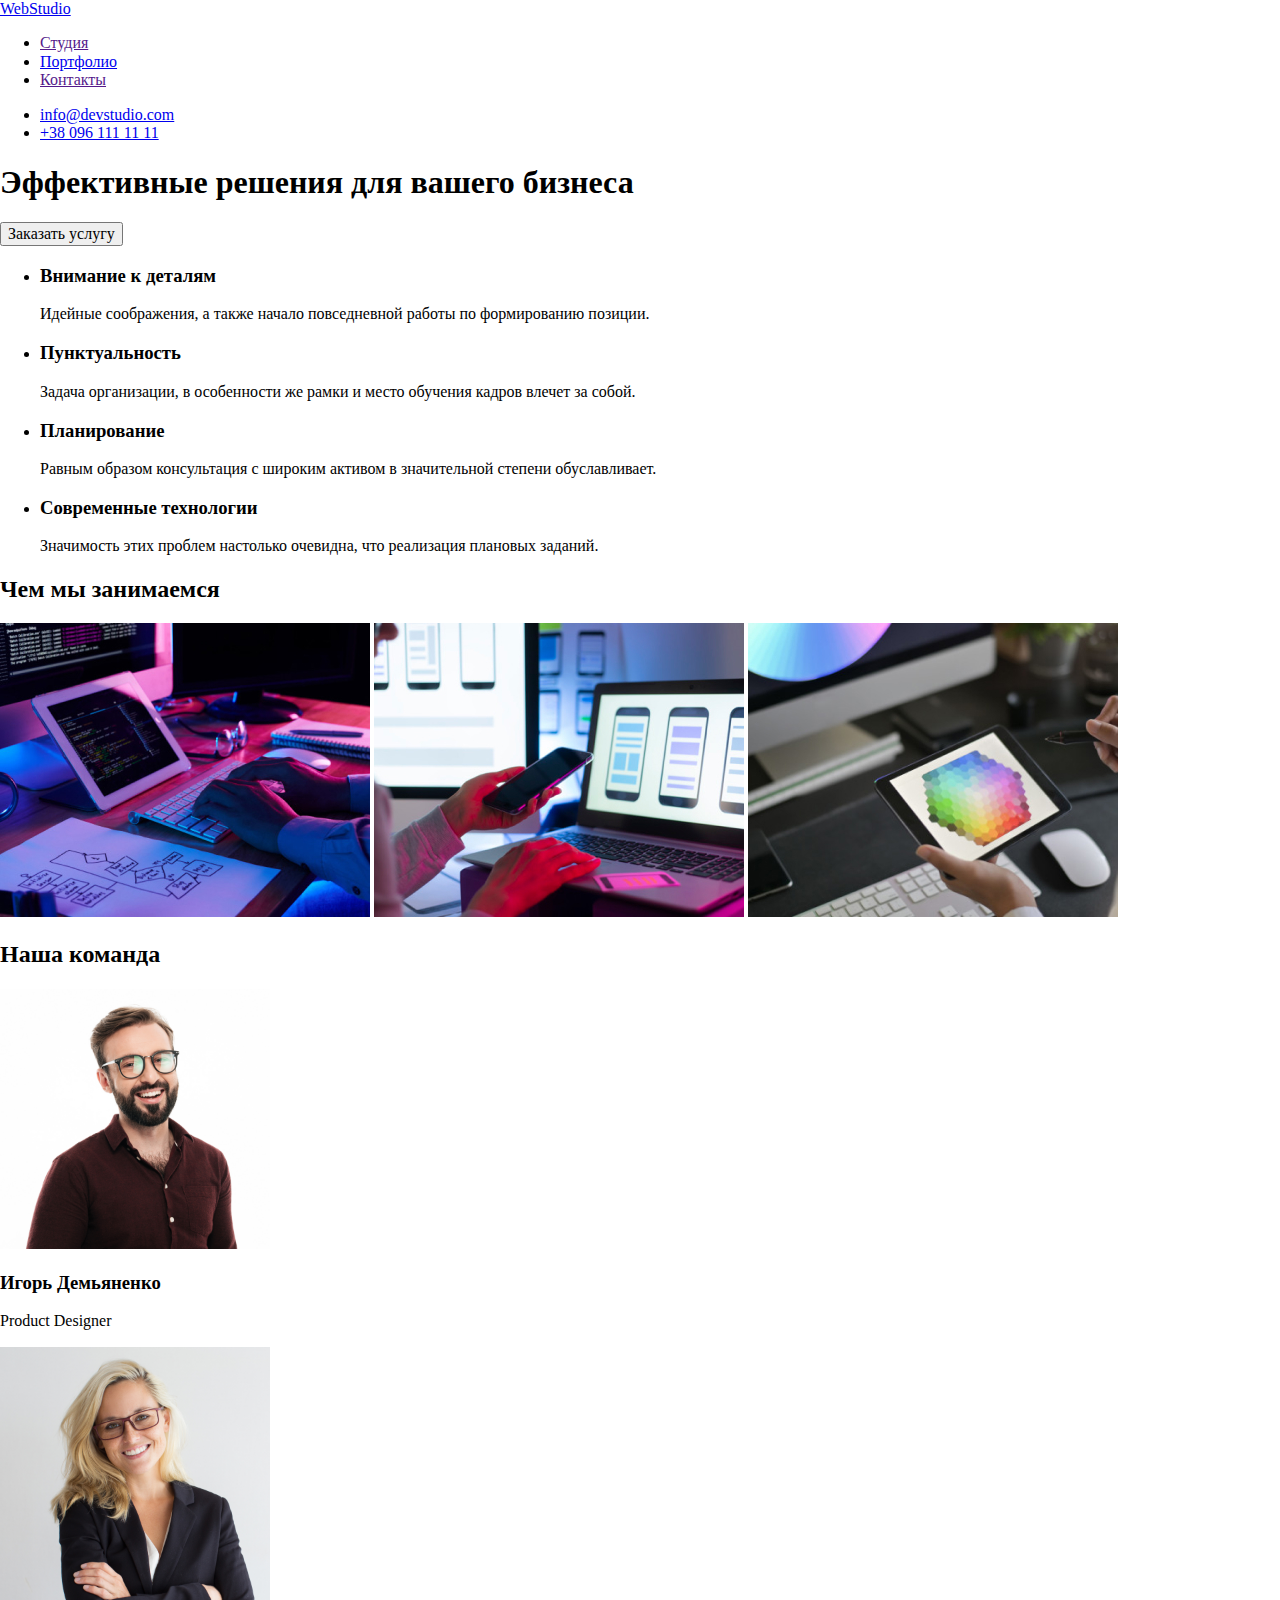
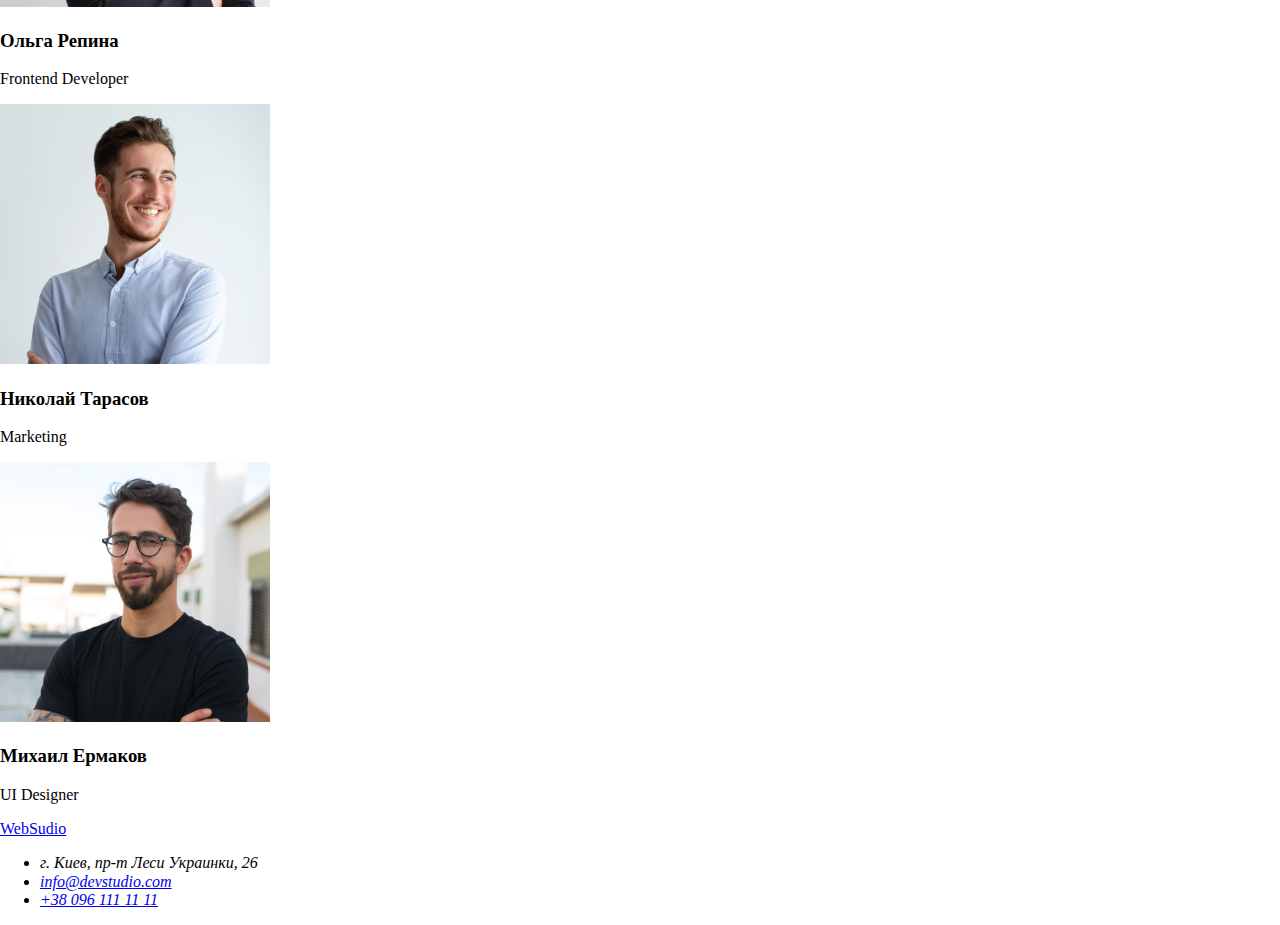
==== index.html @ 07e69529 "copy from hw1" ====
<!DOCTYPE html>
<html lang="ru">
  <head>
    <meta charset="UTF-8" />
    <meta name="viewport" content="width=device-width, initial-scale=1.0" />
    <title>WebStudio</title>
    <link rel="stylesheet" href="./css/normalize.css" />
    <!-- <link rel="stylesheet" href="./css/styles.css" />
    <link rel="preconnect" href="https://fonts.gstatic.com" />
    <link rel="preconnect" href="https://fonts.gstatic.com" />
    <link rel="preconnect" href="https://fonts.gstatic.com" /> -->
    <link
      href="https://fonts.googleapis.com/css2?family=Raleway:wght@700&family=Roboto:wght@100;300;400;700&display=swap"
      rel="stylesheet"
    />
  </head>
  <body>
    <!-- навигация сайта -->

    <header class="page-header">
      <nav>
        <a href="./index.html" class="logo-text"
          ><span class="logo-accent-color">Web</span>Studio</a
        >
        <ul class="site-nav list">
          <li><a href="" class="link">Студия</a></li>
          <li><a href="./portfolio.html" class="link">Портфолио</a></li>
          <li><a href="" class="link">Контакты</a></li>
        </ul>
      </nav>
      <ul class="auth-nav list">
        <li>
          <a href="mailto:info@devstudio.co" class="link">info@devstudio.com</a>
        </li>
        <li>
          <a href="tel:380961111111" class="link">+38 096 111 11 11</a>
        </li>
      </ul>
    </header>

    <!-- HERO -->
    <main>
      <section class="hero-section">
        <h1 class="title">Эффективные решения для вашего бизнеса</h1>
        <button type="button">Заказать услугу</button>
      </section>

      <section class="feachers">
        <!-- скрытый заголовок, Приимущества студии -->

        <!-- <h2 class="hidden-title">Приимущества студии</h2> -->

        <ul class="feachers-list" lang="ru">
          <li>
            <h3 class="title">Внимание к деталям</h3>
            <p class="feachers-text">
              Идейные соображения, а также начало повседневной работы по
              формированию позиции.
            </p>
          </li>
          <li>
            <h3 class="title">Пунктуальность</h3>
            <p class="feachers-text">
              Задача организации, в особенности же рамки и место обучения кадров
              влечет за собой.
            </p>
          </li>
          <li>
            <h3 class="title">Планирование</h3>
            <p class="feachers-text">
              Равным образом консультация с широким активом в значительной
              степени обуславливает.
            </p>
          </li>
          <li>
            <h3 class="title">Современные технологии</h3>
            <p class="feachers-text">
              Значимость этих проблем настолько очевидна, что реализация
              плановых заданий.
            </p>
          </li>
        </ul>
      </section>

      <!-- чем мы занимаемся -->

      <section class="description">
        <h2 class="title">Чем мы занимаемся</h2>
        <img src="./images/img11.jpg" alt="программист пишет код" width="370" />
        <img
          src="./images/img22.jpg"
          alt="дизайнер выбирает макет"
          width="370"
        />
        <img
          src="./images/img33.jpg"
          alt="дизайнер оформляет контент"
          width="370"
        />
      </section>

      <!-- Наша команда -->

      <section class="team">
        <h2 lang="ru" class="title">Наша команда</h2>
        <img src="./images/img1.jpg" alt="фотография сотрудника" width="270" />
        <h3 class="team-name">Игорь Демьяненко</h3>
        <p class="team-position">Product Designer</p>
        <img src="./images/img2.jpg" alt="фотография сотрудника" width="270" />
        <h3 class="team-name">Ольга Репина</h3>
        <p class="team-position">Frontend Developer</p>
        <img src="./images/img3.jpg" alt="фотография сотрудника" width="270" />
        <h3 class="team-name">Николай Тарасов</h3>
        <p class="team-position">Marketing</p>
        <img src="./images/img4.jpg" alt="фотография сотрудника" width="270" />
        <h3 class="team-name">Михаил Ермаков</h3>
        <p class="team-position">UI Designer</p>
      </section>
    </main>

    <!-- footer -->

    <footer class="footer">
      <a href="/" class="logo"><span class="accent">Web</span>Sudio</a>
      <address>
        <ul class="list">
          <li>
            <a class="contacts">г. Киев, пр-т Леси Украинки, 26</a>
          </li>
          <li>
            <a href="mailto:info@devstudio.co" class="email"
              >info@devstudio.com</a
            >
          </li>
          <li>
            <a href="tel:380961111111" class="phone">+38 096 111 11 11</a>
          </li>
        </ul>
      </address>
    </footer>
  </body>
</html>
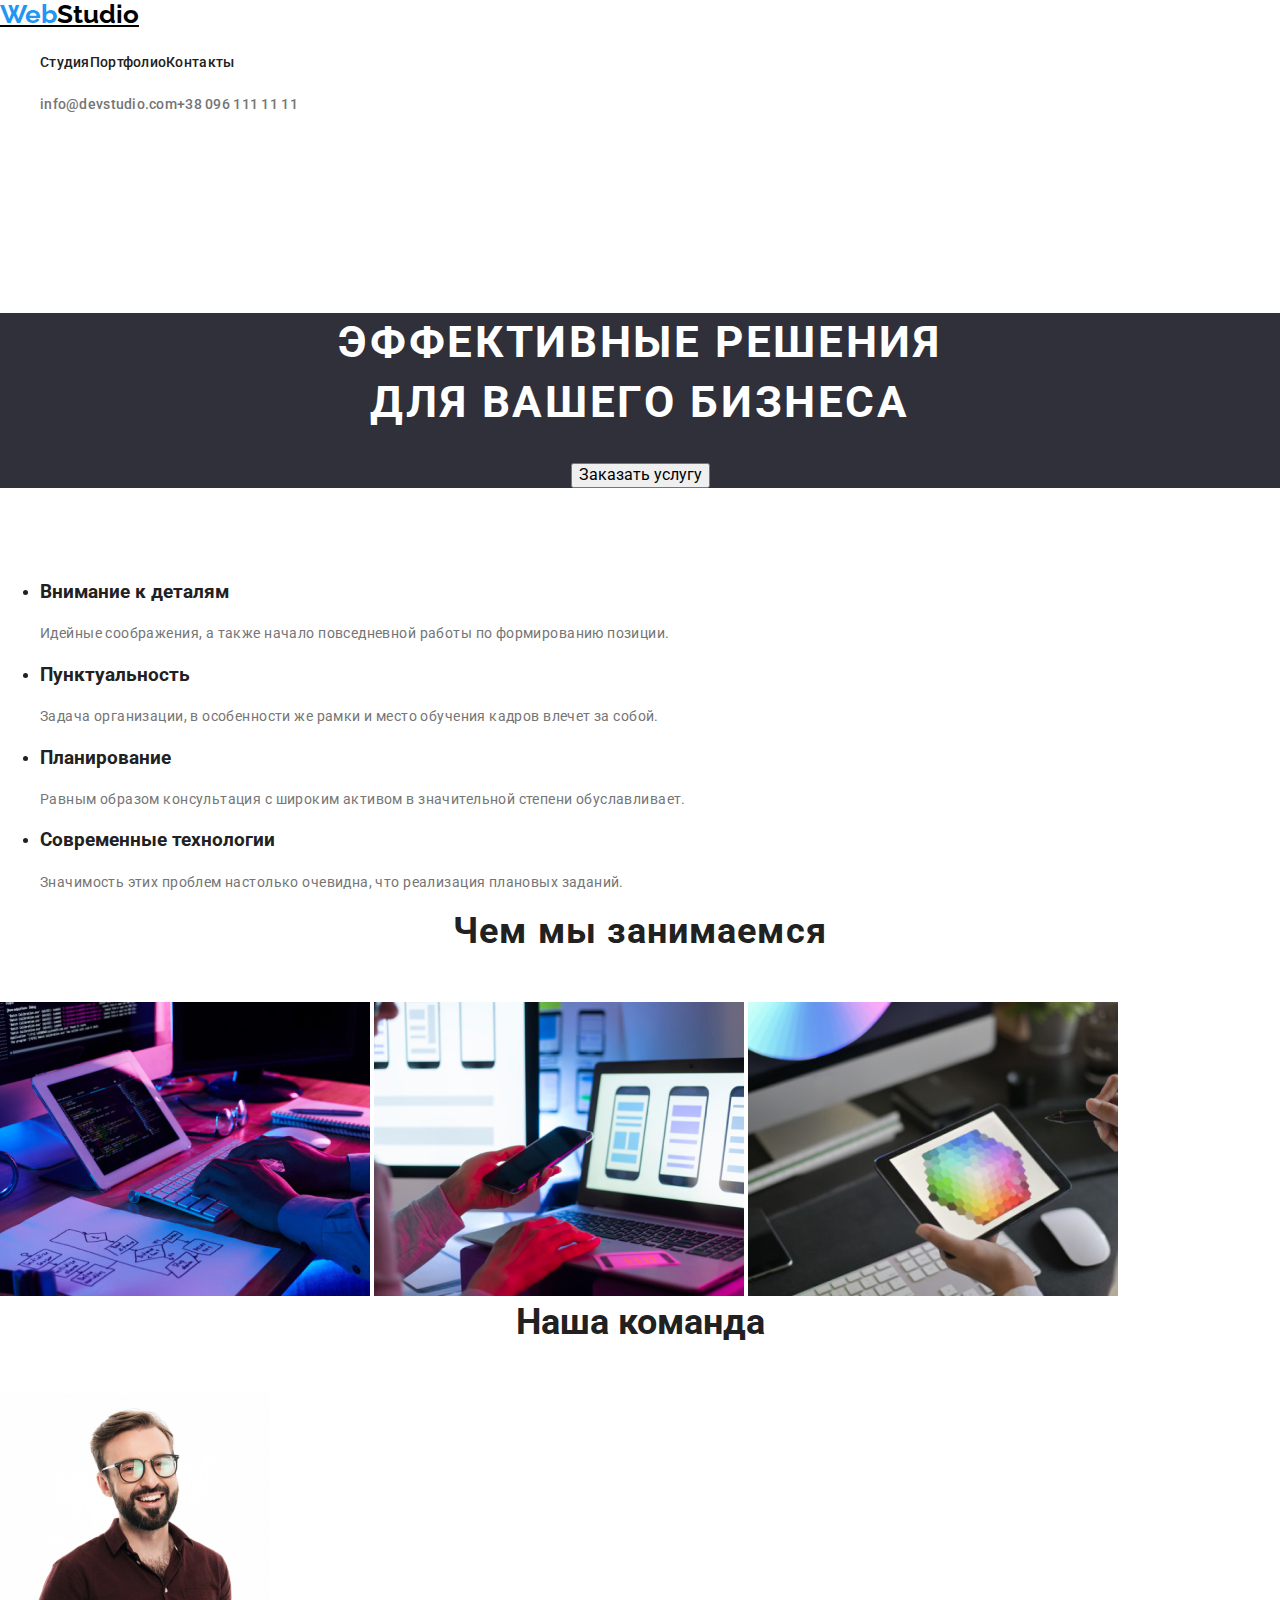
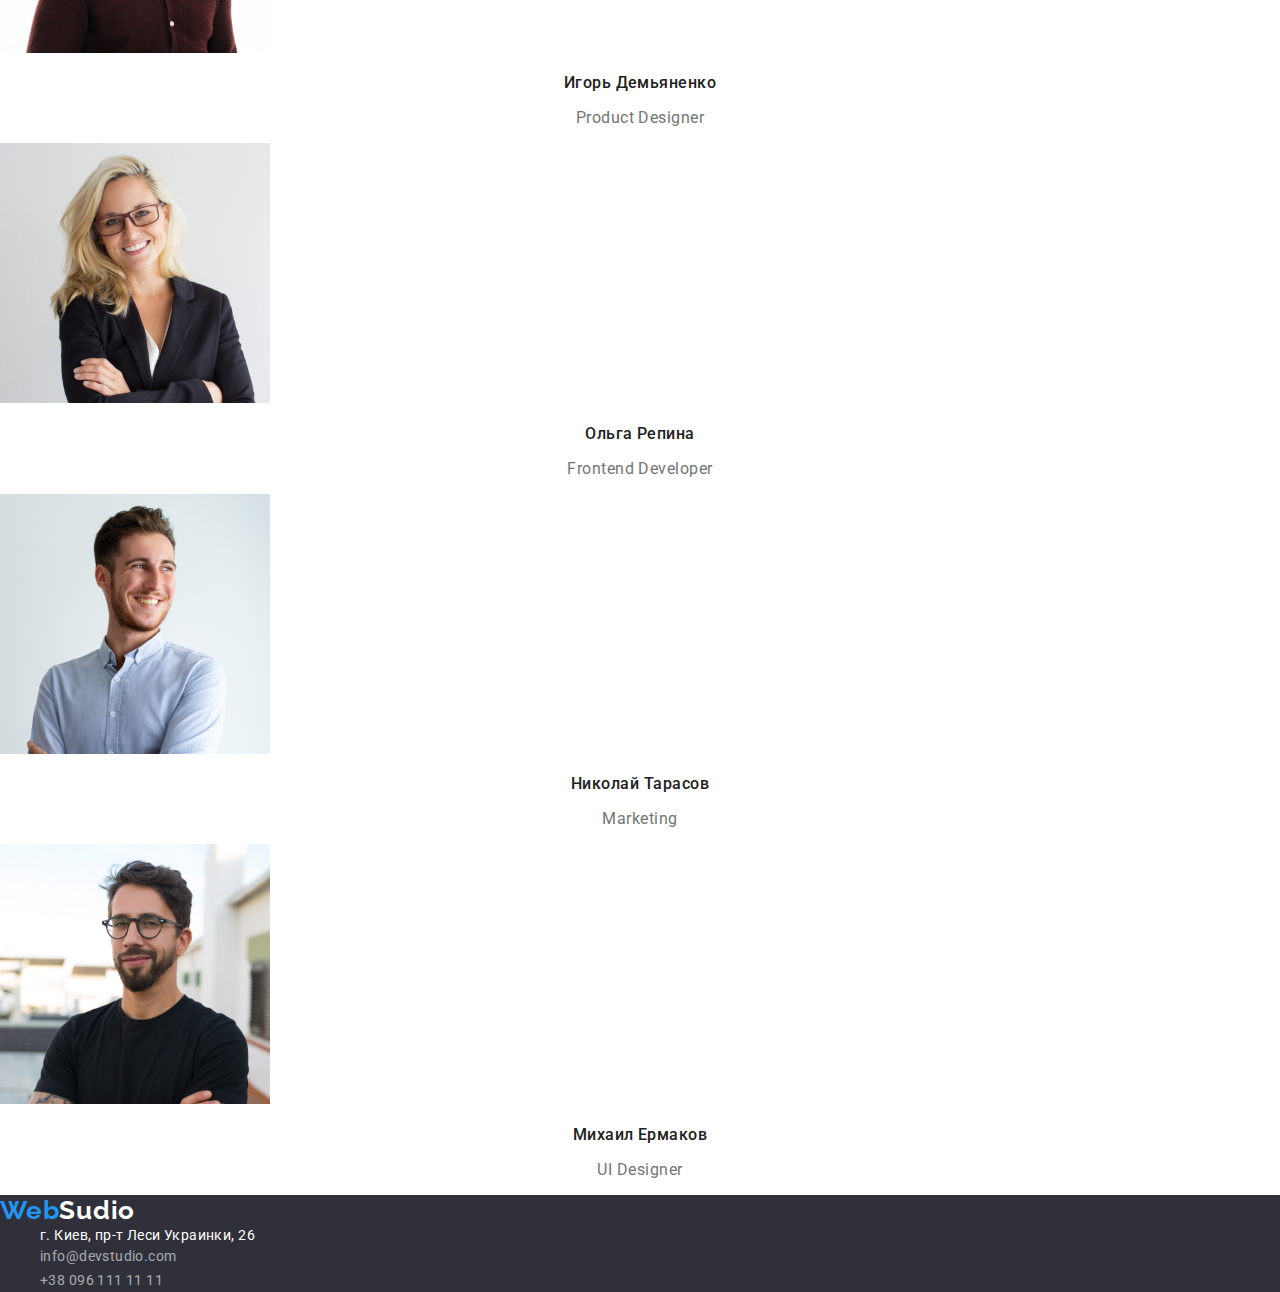
==== commit 4aade38f: "фото опртимизированы" ====
--- a/index.html
+++ b/index.html
@@ -5,12 +5,12 @@
     <meta name="viewport" content="width=device-width, initial-scale=1.0" />
     <title>WebStudio</title>
     <link rel="stylesheet" href="./css/normalize.css" />
-    <!-- <link rel="stylesheet" href="./css/styles.css" />
+    <link rel="stylesheet" href="./css/styles.css" />
     <link rel="preconnect" href="https://fonts.gstatic.com" />
     <link rel="preconnect" href="https://fonts.gstatic.com" />
-    <link rel="preconnect" href="https://fonts.gstatic.com" /> -->
+    <link rel="preconnect" href="https://fonts.gstatic.com" />
     <link
-      href="https://fonts.googleapis.com/css2?family=Raleway:wght@700&family=Roboto:wght@100;300;400;700&display=swap"
+      href="https://fonts.googleapis.com/css2?family=Raleway:wght@700&family=Roboto:wght@400;500;700;900&display=swap"
       rel="stylesheet"
     />
   </head>
--- a/css/styles.css
+++ b/css/styles.css
@@ -0,0 +1,319 @@
+:root {
+  --primary-text-color: #757575;
+  --secondary-text-color: #212121;
+  --accent-color: #2196f3;
+  --secondary-accent-color: #ffffff;
+}
+
+body {
+  font-family: "Roboto", sans-serif;
+  color: var(--secondary-text-color);
+  background-color: #ffffff;
+}
+
+.list {
+  list-style: none;
+  margin: 0px;
+}
+
+/* header */
+/* .page-header {
+  width: 1200px;
+} */
+
+.container {
+  width: 1170px;
+  margin-left: auto;
+  margin-right: auto;
+  /* outline: 1px solid red; */
+}
+.main-nav {
+  display: flex;
+  align-items: center;
+  padding-left: 20px;
+  padding-right: 20px;
+}
+.logo-text {
+  font-family: "raleway", serif;
+  color: #000000;
+  font-size: 26px;
+  font-weight: bold;
+}
+
+.page-header .logo-accent-color {
+  color: var(--accent-color);
+}
+
+.site-nav {
+  display: flex;
+}
+.site-nav .item:not(:last-child) {
+  margin-right: 50px;
+}
+.site-nav .list {
+  margin-left: 93px;
+}
+.site-nav .link {
+  display: block;
+  padding-top: 32px;
+  padding-bottom: 32px;
+
+  color: var(--secondary-text-color);
+  font-size: 14px;
+  text-decoration: none;
+  font-weight: 500;
+  line-height: 1.14px;
+  letter-spacing: 0.02em;
+}
+.site-nav .link:hover,
+.auth-nav .link:focus {
+  color: var(--accent-color);
+}
+
+.auth-nav {
+  display: flex;
+  margin-left: auto;
+}
+
+.auth-nav .item + .item {
+  margin-left: 50px;
+}
+
+.auth-nav .link {
+  color: var(--primary-text-color);
+  font-size: 14px;
+  font-weight: 500;
+  text-decoration: none;
+  line-height: 1.14px;
+  letter-spacing: 0.02em;
+}
+.auth-nav .link:hover,
+.auth-nav .link:focus {
+  color: var(--text-hover-color);
+}
+
+/* HERO */
+
+.hero-section {
+  background-color: #2f303a;
+  margin-bottom: 94px;
+  text-align: center;
+  
+}
+
+.hero-section > .container {
+  display: flex;
+  flex-direction: column;
+  height: 600px;
+  align-items: center;
+  max-width: 1170px;
+}
+
+.hero-section .title {
+  color: #ffffff;
+  font-size: 44px;
+  font-weight: 700;
+  text-transform: uppercase;
+  margin-top: 200px;
+  margin-bottom: 30px;
+  text-align: center;
+  width: 696px;
+  height: 120px;
+  letter-spacing: 0.06em;
+  line-height: 1.36;
+  margin-left: auto;
+  margin-right: auto;
+}
+
+.hero-section .button {
+  border-radius: 4px;
+  padding: 10px 0px;
+
+  color: #ffffff;
+  background-color: #2196f3;
+  display: inline-block;
+  text-decoration: none;
+  font-size: 16px;
+  font-weight: 700;
+  line-height: 1.88;
+  letter-spacing: 0.06em;
+  /* изменяется размер кнопри при мин-видз.????????? */
+  min-width: 200px;
+  text-align: center;
+  margin-left: 0px;
+  margin-right: 0px;
+}
+
+/* feachers */
+.feachers > .container {
+  margin-bottom: 94px;
+}
+
+.container .feachers-list {
+  display: flex;
+  justify-content: space-between;
+  list-style: none;
+  margin-top: 0px;
+  margin-bottom: 0px;
+  margin-left: auto;
+  margin-right: auto;
+  padding: 0px;
+}
+
+.feachers-list .item {
+ width: 270px;
+}
+
+.feachers-list > .item::before {
+  display: block;
+  height: 60px;
+ 
+  content: "";
+  background-color: lightgrey;
+  margin-bottom: 10px;
+  background-position: center;
+  background-repeat: no-repeat;
+  background-size: 30px;
+  border-radius: 10px;
+}
+.item-one::before,
+.item-three::before {
+  background-image: url(../images/algolia-brands.svg);
+}
+.item-two::before,
+.item-four::before {
+  background-image: url(../images/arrow-alt-circle-down-solid.svg);
+}
+
+/* .feachers-list .item + .item {
+  margin-left: 30px; */
+}
+
+.feachers-list .title {
+  color: var(--secondary-text-color);
+  font-size: 14px;
+  font-weight: bold;
+  text-transform: uppercase;
+  line-height: 1.14;
+  letter-spacing: 0.03em;
+
+  margin-top: 0px;
+  margin-bottom: 10px;
+}
+.feachers-text {
+  color: var(--primary-text-color);
+  font-size: 14px;
+  letter-spacing: 0.03em;
+  line-height: 1.71;
+  display: inline-block;
+  margin-top: 0px;
+  margin-bottom: 0px;
+}
+
+/* чем мы занимаемся */
+.container.work {
+  width: 1170px;
+  margin-top: 0px;
+  margin-bottom: 94px;
+}
+
+.description .title {
+  color: var(--secondary-text-color);
+  font-size: 36px;
+  font-weight: bold;
+  text-align: center;
+  font-size: 36px;
+  line-height: 1.16;
+  letter-spacing: 0.03em;
+  min-width: 700px;
+  margin-top: 0px;
+  margin-bottom: 50px;
+}
+
+/* наша команда */
+
+.team .list {
+  display: flex;
+  padding: 0px;
+  margin: 0px;
+  justify-content: space-between;
+  margin-bottom: 94px;
+
+}
+
+.team .items {
+  /* outline: 1px solid green; */
+  background: #ffffff;
+  box-shadow: 0px 1px 3px rgba(0, 0, 0, 0.12), 0px 1px 1px rgba(0, 0, 0, 0.14),
+    0px 2px 1px rgba(0, 0, 0, 0.2);
+  border-radius: 0px 0px 4px 4px;
+ width: 270px;
+ 
+}
+
+
+.team .title {
+  color: var(--secondary-text-color);
+  font-size: 36px;
+  font-weight: 700;
+  text-align: center;
+  line-height: 1.17;
+  margin-top: 0px;
+  margin-bottom: 50px;
+}
+.team-name {
+  color: #212121;
+  font-size: 16px;
+  font-weight: 500;
+  text-align: center;
+  line-height: 1.19;
+  /* identical to box height */
+  text-align: center;
+  letter-spacing: 0.03em;
+}
+.team-position {
+  color: var(--primary-text-color);
+  font-size: 16px;
+  text-align: center;
+  line-height: 1.19;
+  /* identical to box height */
+  text-align: center;
+  letter-spacing: 0.03em;
+}
+/*    footer    */
+
+.footer {
+  background-color: #2f303a;
+}
+
+.footer .logo {
+  font-family: "raleway", serif;
+  color: var(--secondary-accent-color);
+  font-size: 26px;
+  font-weight: bold;
+  line-height: 1.19;
+  /* identical to box height */
+  letter-spacing: 0.03em;
+  text-decoration: none;
+}
+
+.footer .accent {
+  color: var(--accent-color);
+}
+.contacts {
+  font-size: 14px;
+  line-height: 1.17;
+  color: var(--secondary-accent-color);
+  letter-spacing: 0.03em;
+  font-style: normal;
+}
+
+.email,
+.phone {
+  color: rgb(255, 255, 255, 0.6);
+  font-size: 14px;
+  line-height: 24px;
+  text-decoration: none;
+  font-style: normal;
+  letter-spacing: 0.03em;
+}
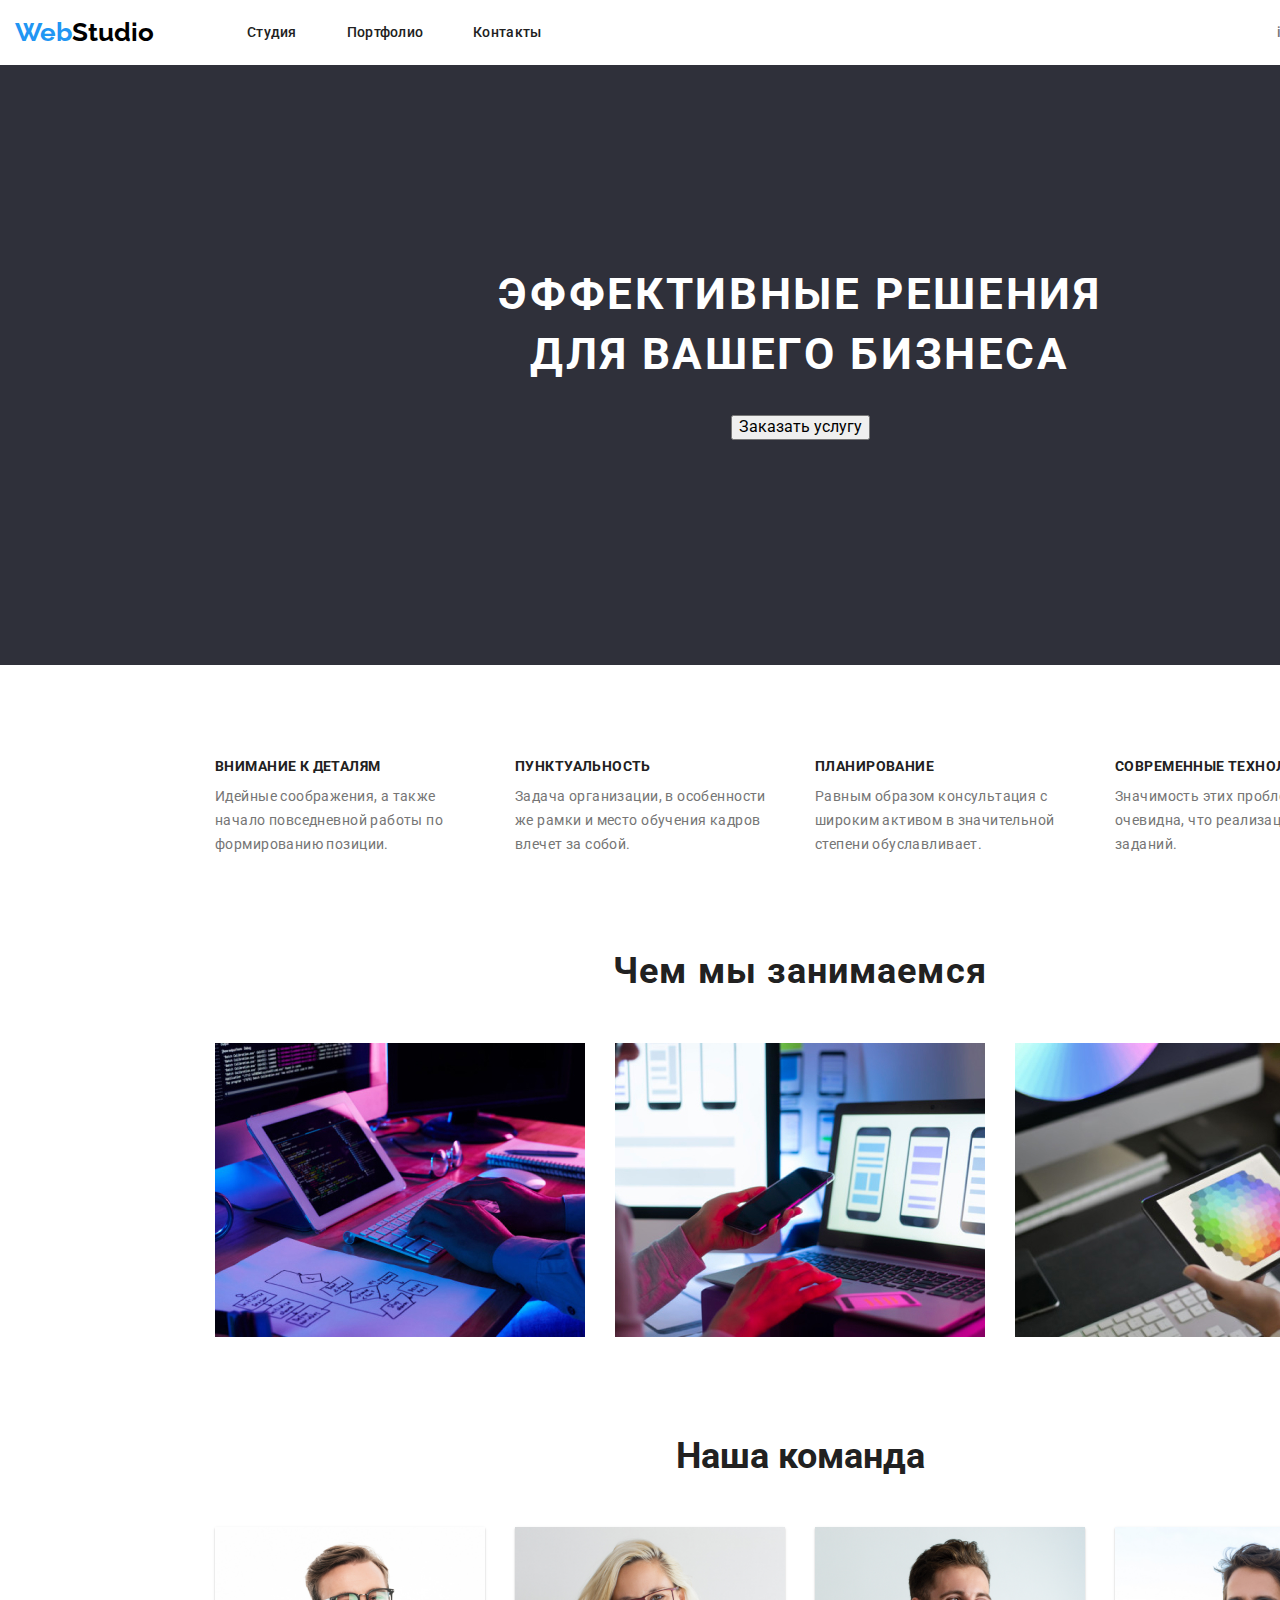
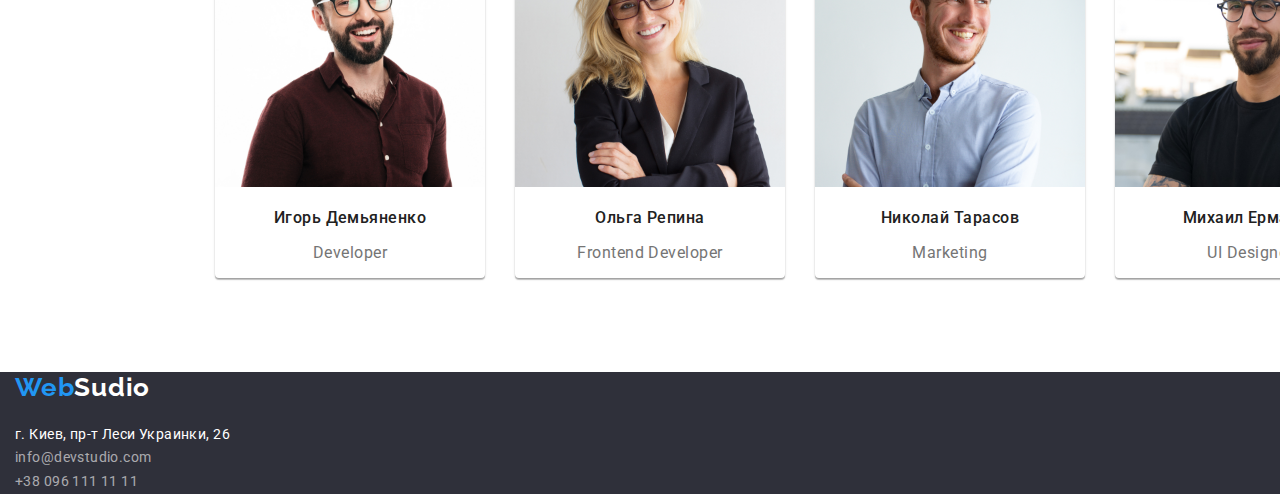
==== commit a56d620d: "добавляет страницу портфолио + для обеих css" ====
--- a/index.html
+++ b/index.html
@@ -18,125 +18,163 @@
     <!-- навигация сайта -->
 
     <header class="page-header">
-      <nav>
-        <a href="./index.html" class="logo-text"
-          ><span class="logo-accent-color">Web</span>Studio</a
-        >
-        <ul class="site-nav list">
-          <li><a href="" class="link">Студия</a></li>
-          <li><a href="./portfolio.html" class="link">Портфолио</a></li>
-          <li><a href="" class="link">Контакты</a></li>
+      <div class="container main-nav">
+        <nav class="main-nav">
+          <a href="./index.html" class="logo-text"
+            ><span class="logo-accent-color">Web</span>Studio</a
+          >
+          <ul class="site-nav list">
+            <li class="item"><a href="" class="link">Студия</a></li>
+            <li class="item">
+              <a href="./portfolio.html" class="link">Портфолио</a>
+            </li>
+            <li class="item"><a href="" class="link">Контакты</a></li>
+          </ul>
+        </nav>
+        <ul class="auth-nav list">
+          <li class="item">
+            <a href="mailto:info@devstudio.co" class="link"
+              >info@devstudio.com</a
+            >
+          </li>
+          <li class="item">
+            <a href="tel:380961111111" class="link">+38 096 111 11 11</a>
+          </li>
         </ul>
-      </nav>
-      <ul class="auth-nav list">
-        <li>
-          <a href="mailto:info@devstudio.co" class="link">info@devstudio.com</a>
-        </li>
-        <li>
-          <a href="tel:380961111111" class="link">+38 096 111 11 11</a>
-        </li>
-      </ul>
+      </div>
     </header>
 
     <!-- HERO -->
     <main>
       <section class="hero-section">
-        <h1 class="title">Эффективные решения для вашего бизнеса</h1>
-        <button type="button">Заказать услугу</button>
+        <div class="container">
+          <h1 class="title">Эффективные решения для вашего бизнеса</h1>
+          <button type="button">Заказать услугу</button>
+        </div>
       </section>
 
       <section class="feachers">
         <!-- скрытый заголовок, Приимущества студии -->
 
         <!-- <h2 class="hidden-title">Приимущества студии</h2> -->
-
-        <ul class="feachers-list" lang="ru">
-          <li>
-            <h3 class="title">Внимание к деталям</h3>
-            <p class="feachers-text">
-              Идейные соображения, а также начало повседневной работы по
-              формированию позиции.
-            </p>
-          </li>
-          <li>
-            <h3 class="title">Пунктуальность</h3>
-            <p class="feachers-text">
-              Задача организации, в особенности же рамки и место обучения кадров
-              влечет за собой.
-            </p>
-          </li>
-          <li>
-            <h3 class="title">Планирование</h3>
-            <p class="feachers-text">
-              Равным образом консультация с широким активом в значительной
-              степени обуславливает.
-            </p>
-          </li>
-          <li>
-            <h3 class="title">Современные технологии</h3>
-            <p class="feachers-text">
-              Значимость этих проблем настолько очевидна, что реализация
-              плановых заданий.
-            </p>
-          </li>
-        </ul>
+        <div class="container">
+          <ul class="feachers-list" lang="ru">
+            <li class="items">
+              <h3 class="title">Внимание к деталям</h3>
+              <p class="feachers-text">
+                Идейные соображения, а также начало повседневной работы по
+                формированию позиции.
+              </p>
+            </li>
+            <li class="items">
+              <h3 class="title">Пунктуальность</h3>
+              <p class="feachers-text">
+                Задача организации, в особенности же рамки и место обучения
+                кадров влечет за собой.
+              </p>
+            </li>
+            <li class="items">
+              <h3 class="title">Планирование</h3>
+              <p class="feachers-text">
+                Равным образом консультация с широким активом в значительной
+                степени обуславливает.
+              </p>
+            </li>
+            <li class="items">
+              <h3 class="title">Современные технологии</h3>
+              <p class="feachers-text">
+                Значимость этих проблем настолько очевидна, что реализация
+                плановых заданий.
+              </p>
+            </li>
+          </ul>
+        </div>
       </section>
 
       <!-- чем мы занимаемся -->
 
       <section class="description">
-        <h2 class="title">Чем мы занимаемся</h2>
-        <img src="./images/img11.jpg" alt="программист пишет код" width="370" />
-        <img
-          src="./images/img22.jpg"
-          alt="дизайнер выбирает макет"
-          width="370"
-        />
-        <img
-          src="./images/img33.jpg"
-          alt="дизайнер оформляет контент"
-          width="370"
-        />
+        <div class="container work">
+          <h2 class="title">Чем мы занимаемся</h2>
+          <ul class="list">
+            <li class="items">
+              <img
+                src="./images/img11.jpg"
+                alt="программист пишет код"
+                width="370"
+              />
+            </li>
+            <li class="items">
+              <img
+                src="./images/img22.jpg"
+                alt="дизайнер выбирает макет"
+                width="370"
+              />
+            </li>
+            <li class="items">
+              <img
+                src="./images/img33.jpg"
+                alt="дизайнер оформляет контент"
+                width="370"
+              />
+            </li>
+          </ul>
+        </div>
       </section>
 
       <!-- Наша команда -->
 
       <section class="team">
-        <h2 lang="ru" class="title">Наша команда</h2>
-        <img src="./images/img1.jpg" alt="фотография сотрудника" width="270" />
-        <h3 class="team-name">Игорь Демьяненко</h3>
-        <p class="team-position">Product Designer</p>
-        <img src="./images/img2.jpg" alt="фотография сотрудника" width="270" />
-        <h3 class="team-name">Ольга Репина</h3>
-        <p class="team-position">Frontend Developer</p>
-        <img src="./images/img3.jpg" alt="фотография сотрудника" width="270" />
-        <h3 class="team-name">Николай Тарасов</h3>
-        <p class="team-position">Marketing</p>
-        <img src="./images/img4.jpg" alt="фотография сотрудника" width="270" />
-        <h3 class="team-name">Михаил Ермаков</h3>
-        <p class="team-position">UI Designer</p>
+        <div class="container">
+          <h2 lang="ru" class="title">Наша команда</h2>
+          <ul class="list">
+            <li class="items">
+              <img src="./images/img1.jpg" alt="" width="270" />
+              <h3 class="team-name">Игорь Демьяненко</h3>
+              <p class="team-position">Developer</p>
+            </li>
+            <li class="items">
+              <img src="./images/img2.jpg" alt="" width="270" />
+              <h3 class="team-name">Ольга Репина</h3>
+              <p class="team-position">Frontend Developer</p>
+            </li>
+
+            <li class="items">
+              <img src="./images/img3.jpg" alt="" width="270" />
+              <h3 class="team-name">Николай Тарасов</h3>
+              <p class="team-position">Marketing</p>
+            </li>
+            <li class="items">
+              <img src="./images/img4.jpg" alt="" width="270" />
+              <h3 class="team-name">Михаил Ермаков</h3>
+              <p class="team-position">UI Designer</p>
+            </li>
+          </ul>
+        </div>
       </section>
     </main>
 
     <!-- footer -->
 
     <footer class="footer">
-      <a href="/" class="logo"><span class="accent">Web</span>Sudio</a>
-      <address>
-        <ul class="list">
-          <li>
-            <a class="contacts">г. Киев, пр-т Леси Украинки, 26</a>
-          </li>
-          <li>
-            <a href="mailto:info@devstudio.co" class="email"
-              >info@devstudio.com</a
-            >
-          </li>
-          <li>
-            <a href="tel:380961111111" class="phone">+38 096 111 11 11</a>
-          </li>
-        </ul>
-      </address>
+      <div class="container">
+        <a href="/" class="logo"><span class="accent">Web</span>Sudio</a>
+        <address>
+          <ul class="list">
+            <li>
+              <a href="" class="contacts">г. Киев, пр-т Леси Украинки, 26</a>
+            </li>
+            <li>
+              <a href="mailto:info@devstudio.co" class="email"
+                >info@devstudio.com</a
+              >
+            </li>
+            <li>
+              <a href="tel:380961111111" class="phone">+38 096 111 11 11</a>
+            </li>
+          </ul>
+        </address>
+      </div>
     </footer>
   </body>
 </html>
--- a/css/styles.css
+++ b/css/styles.css
@@ -10,10 +10,13 @@
   color: var(--secondary-text-color);
   background-color: #ffffff;
 }
-
+a {
+  text-decoration: none;
+}
 .list {
   list-style: none;
   margin: 0px;
+  padding: 0px;
 }
 
 /* header */
@@ -22,18 +25,24 @@
 } */
 
 .container {
-  width: 1170px;
+  width: 1600px;
   margin-left: auto;
   margin-right: auto;
   /* outline: 1px solid red; */
+  padding-left: 15px;
+  padding-right: 15px;
+}
+.container .main-nav {
+  display: flex;
+  align-items: center;
+  max-width: 1170px;
 }
 .main-nav {
   display: flex;
   align-items: center;
-  padding-left: 20px;
-  padding-right: 20px;
 }
 .logo-text {
+  display: inline-block;
   font-family: "raleway", serif;
   color: #000000;
   font-size: 26px;
@@ -46,13 +55,12 @@
 
 .site-nav {
   display: flex;
+  margin-left: 93px;
 }
 .site-nav .item:not(:last-child) {
   margin-right: 50px;
 }
-.site-nav .list {
-  margin-left: 93px;
-}
+
 .site-nav .link {
   display: block;
   padding-top: 32px;
@@ -73,6 +81,7 @@
 .auth-nav {
   display: flex;
   margin-left: auto;
+  /* margin-right: 200px; */
 }
 
 .auth-nav .item + .item {
@@ -98,7 +107,6 @@
   background-color: #2f303a;
   margin-bottom: 94px;
   text-align: center;
-  
 }
 
 .hero-section > .container {
@@ -106,7 +114,7 @@
   flex-direction: column;
   height: 600px;
   align-items: center;
-  max-width: 1170px;
+  max-width: 1600px;
 }
 
 .hero-section .title {
@@ -151,42 +159,22 @@
 
 .container .feachers-list {
   display: flex;
-  justify-content: space-between;
+  justify-content: center;
   list-style: none;
   margin-top: 0px;
   margin-bottom: 0px;
   margin-left: auto;
   margin-right: auto;
   padding: 0px;
-}
-
-.feachers-list .item {
- width: 270px;
-}
-
-.feachers-list > .item::before {
-  display: block;
-  height: 60px;
- 
-  content: "";
-  background-color: lightgrey;
-  margin-bottom: 10px;
-  background-position: center;
-  background-repeat: no-repeat;
-  background-size: 30px;
-  border-radius: 10px;
-}
-.item-one::before,
-.item-three::before {
-  background-image: url(../images/algolia-brands.svg);
-}
-.item-two::before,
-.item-four::before {
-  background-image: url(../images/arrow-alt-circle-down-solid.svg);
-}
-
-/* .feachers-list .item + .item {
-  margin-left: 30px; */
+  width: 1170px;
+}
+
+.feachers-list .items {
+  width: 270px;
+}
+
+.feachers-list .items + .items {
+  margin-left: 30px;
 }
 
 .feachers-list .title {
@@ -212,9 +200,9 @@
 
 /* чем мы занимаемся */
 .container.work {
-  width: 1170px;
-  margin-top: 0px;
-  margin-bottom: 94px;
+  margin-top: 0px;
+  margin-bottom: 94px;
+  justify-content: center;
 }
 
 .description .title {
@@ -229,16 +217,25 @@
   margin-top: 0px;
   margin-bottom: 50px;
 }
+.description .list {
+  display: flex;
+  margin: 0px auto;
+  width: 1170px;
+}
+
+.description .items + .items {
+  margin-left: 30px;
+}
 
 /* наша команда */
 
 .team .list {
   display: flex;
   padding: 0px;
-  margin: 0px;
-  justify-content: space-between;
-  margin-bottom: 94px;
-
+  margin: 0px auto;
+  justify-content: center;
+  margin-bottom: 94px;
+  width: 1170px;
 }
 
 .team .items {
@@ -247,10 +244,11 @@
   box-shadow: 0px 1px 3px rgba(0, 0, 0, 0.12), 0px 1px 1px rgba(0, 0, 0, 0.14),
     0px 2px 1px rgba(0, 0, 0, 0.2);
   border-radius: 0px 0px 4px 4px;
- width: 270px;
- 
-}
-
+  width: 270px;
+}
+.team .items + .items {
+  margin-left: 30px;
+}
 
 .team .title {
   color: var(--secondary-text-color);
@@ -262,13 +260,13 @@
   margin-bottom: 50px;
 }
 .team-name {
-  color: #212121;
+  color: var(--secondary-text-color);
   font-size: 16px;
   font-weight: 500;
   text-align: center;
   line-height: 1.19;
   /* identical to box height */
-  text-align: center;
+
   letter-spacing: 0.03em;
 }
 .team-position {
@@ -277,7 +275,7 @@
   text-align: center;
   line-height: 1.19;
   /* identical to box height */
-  text-align: center;
+
   letter-spacing: 0.03em;
 }
 /*    footer    */
@@ -295,6 +293,8 @@
   /* identical to box height */
   letter-spacing: 0.03em;
   text-decoration: none;
+  display: inline-block;
+  margin-bottom: 20px;
 }
 
 .footer .accent {
@@ -302,18 +302,77 @@
 }
 .contacts {
   font-size: 14px;
-  line-height: 1.17;
+  line-height: 1.71em;
   color: var(--secondary-accent-color);
   letter-spacing: 0.03em;
   font-style: normal;
+  text-decoration: none;
 }
 
 .email,
 .phone {
   color: rgb(255, 255, 255, 0.6);
   font-size: 14px;
-  line-height: 24px;
+  line-height: 1.71em;
   text-decoration: none;
   font-style: normal;
   letter-spacing: 0.03em;
 }
+
+/* portfolio page  */
+
+/* main  */
+
+.filter {
+  width: 500px;
+  margin: 94px auto 0px;
+  text-align: center;
+}
+.filter .list {
+  display: flex;
+  justify-content: space-between;
+}
+.filter .button {
+  padding: 3px 6px;
+}
+.work-list {
+  width: 1170px;
+  margin-top: 50px;
+  margin-left: auto;
+  margin-right: auto;
+}
+
+.work-list .list {
+  display: flex;
+  flex-wrap: wrap;
+  margin-top: -30px;
+  margin-left: -30px;
+  margin-bottom: 94px;
+}
+.work-list .item {
+  flex-basis: calc(100% / 3-90px);
+  margin-top: 30px;
+  margin-left: 30px;
+  box-shadow: 0px 1px 3px rgba(0, 0, 0, 0.12), 0px 1px 1px rgba(0, 0, 0, 0.14),
+    0px 2px 1px rgba(0, 0, 0, 0.2);
+}
+.card-description {
+  padding: 20px 25px;
+}
+.card-name {
+  color: #212121;
+  font-size: 16px;
+  font-weight: 700;
+  text-align: left;
+  line-height: 2;
+  /* identical to box height */
+  letter-spacing: 0.06em;
+}
+.card-text {
+  color: var(--primary-text-color);
+  font-size: 16px;
+  text-align: left;
+  line-height: 1.88;
+  /* identical to box height */
+  letter-spacing: 0.03em;
+}
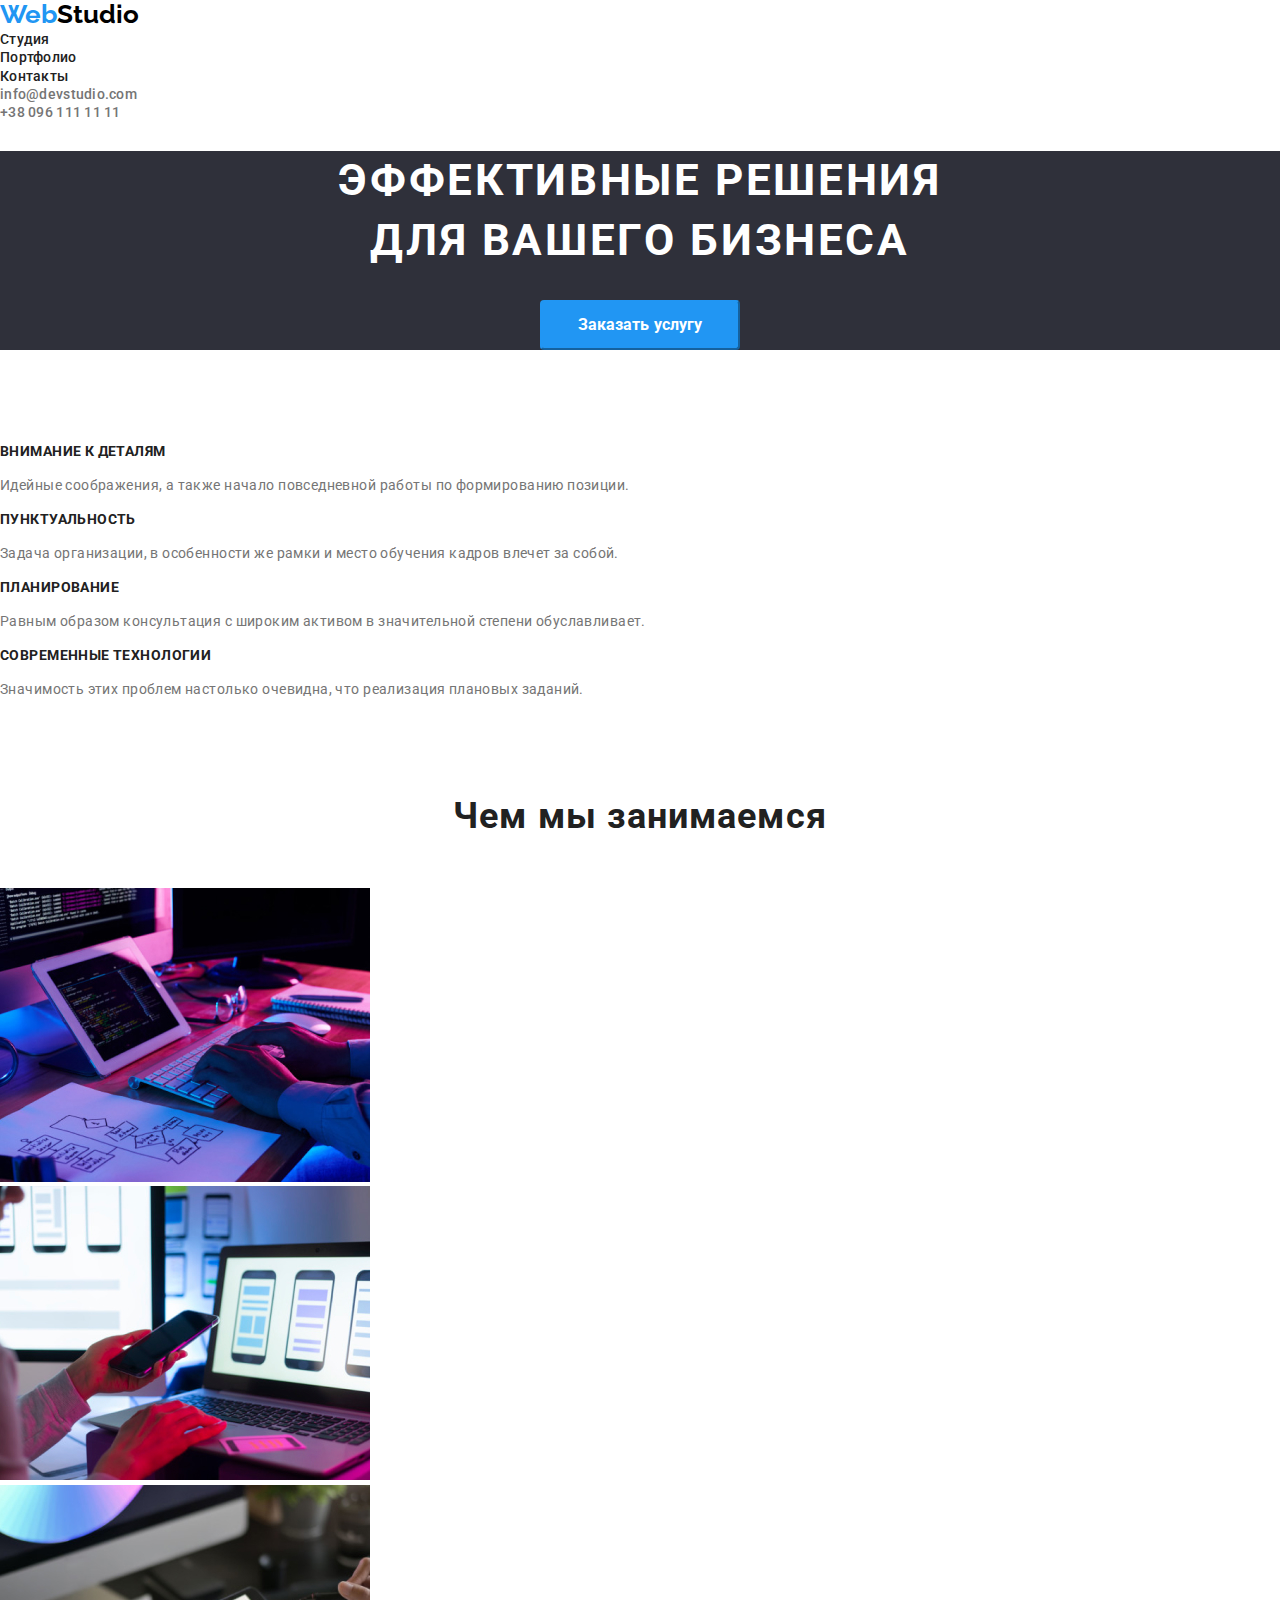
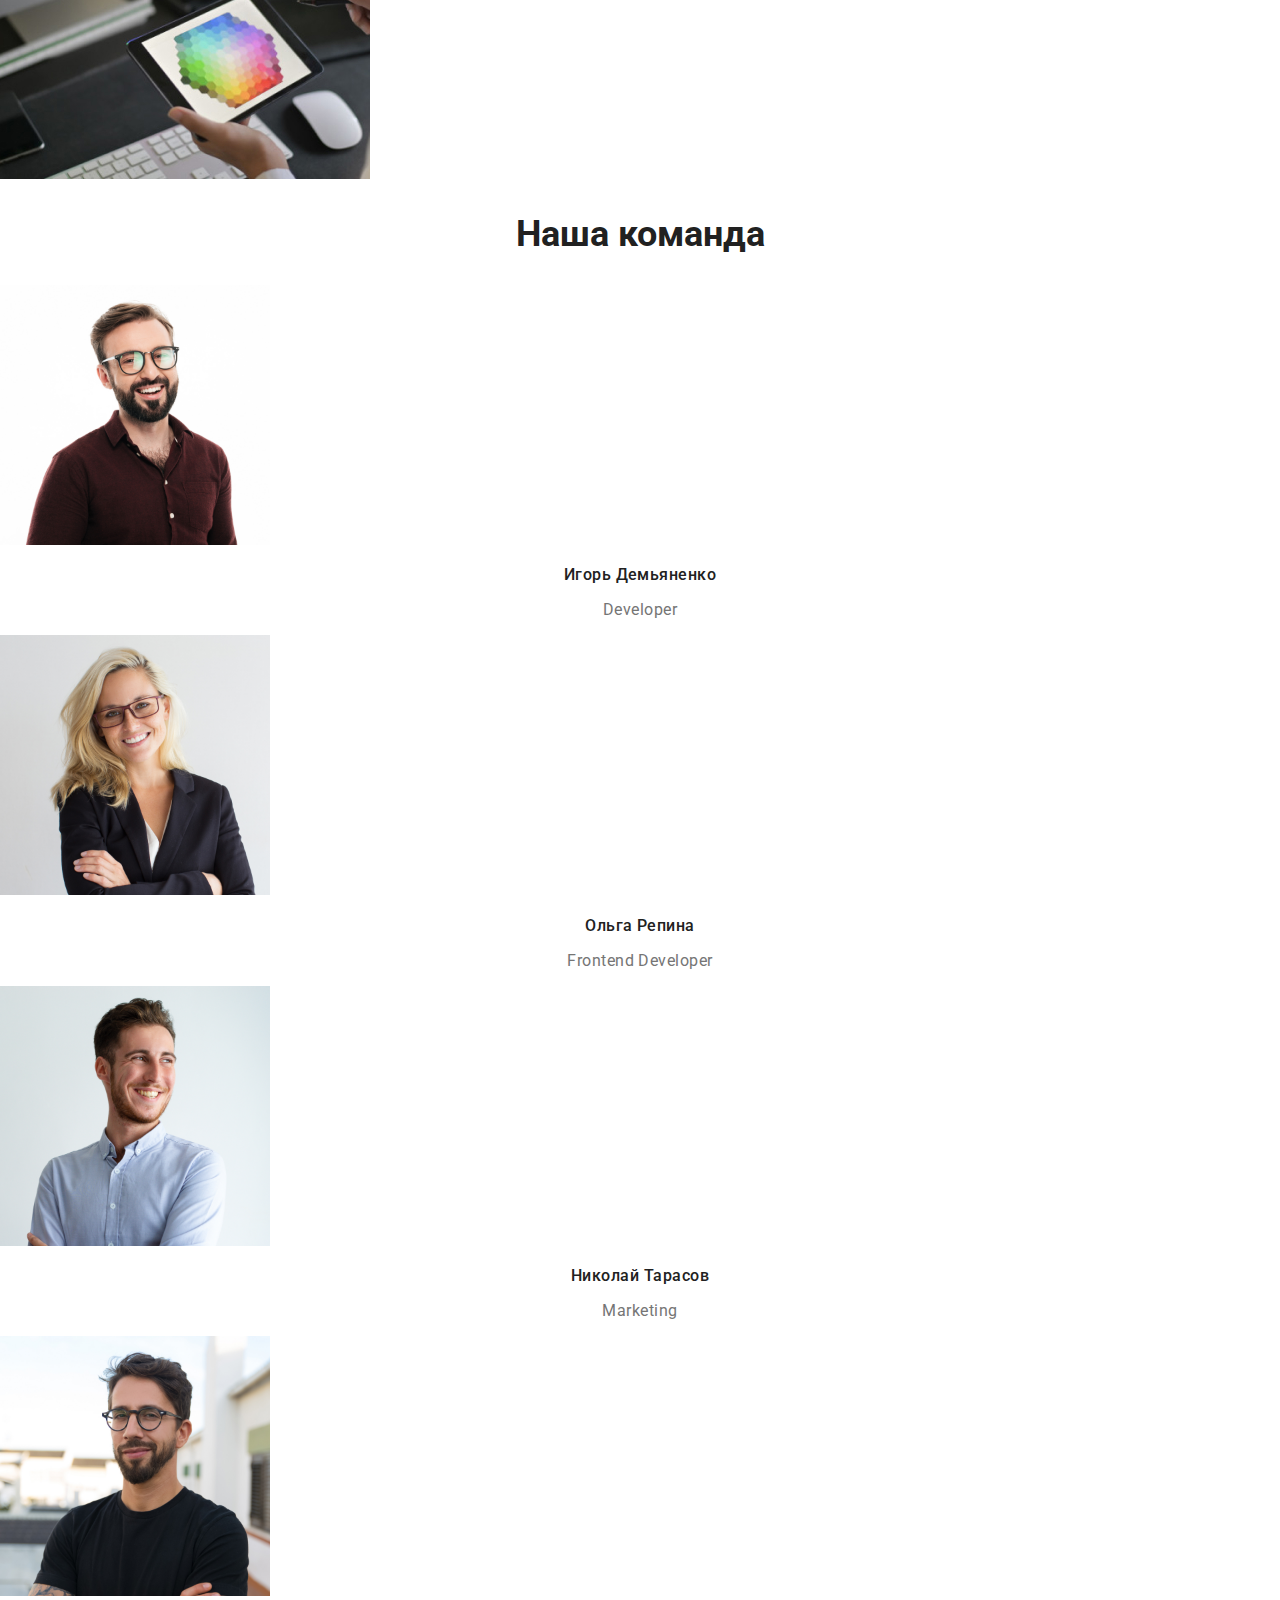
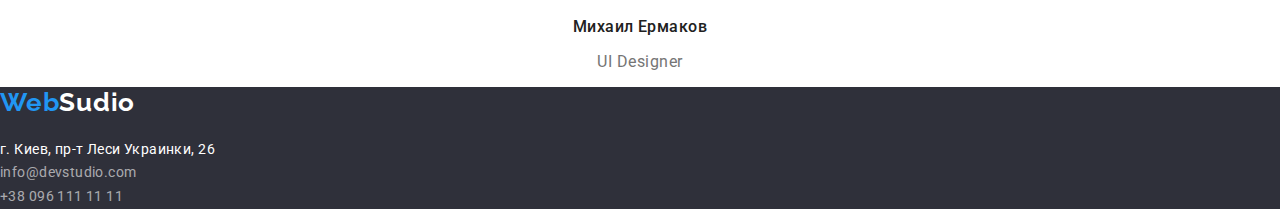
==== commit c84b879a: "all flex commented" ====
--- a/index.html
+++ b/index.html
@@ -4,7 +4,7 @@
     <meta charset="UTF-8" />
     <meta name="viewport" content="width=device-width, initial-scale=1.0" />
     <title>WebStudio</title>
-    <link rel="stylesheet" href="./css/normalize.css" />
+    <link rel="stylesheet" href="./css/modern-normalize.css" />
     <link rel="stylesheet" href="./css/styles.css" />
     <link rel="preconnect" href="https://fonts.gstatic.com" />
     <link rel="preconnect" href="https://fonts.gstatic.com" />
@@ -49,7 +49,7 @@
       <section class="hero-section">
         <div class="container">
           <h1 class="title">Эффективные решения для вашего бизнеса</h1>
-          <button type="button">Заказать услугу</button>
+          <button type="button" class="btn">Заказать услугу</button>
         </div>
       </section>
 
@@ -58,7 +58,7 @@
 
         <!-- <h2 class="hidden-title">Приимущества студии</h2> -->
         <div class="container">
-          <ul class="feachers-list" lang="ru">
+          <ul class="feachers-list list" lang="ru">
             <li class="items">
               <h3 class="title">Внимание к деталям</h3>
               <p class="feachers-text">
--- a/css/styles.css
+++ b/css/styles.css
@@ -19,53 +19,18 @@
   padding: 0px;
 }
 
-/* header */
-/* .page-header {
-  width: 1200px;
-} */
-
-.container {
-  width: 1600px;
-  margin-left: auto;
-  margin-right: auto;
-  /* outline: 1px solid red; */
-  padding-left: 15px;
-  padding-right: 15px;
-}
-.container .main-nav {
-  display: flex;
-  align-items: center;
-  max-width: 1170px;
-}
-.main-nav {
-  display: flex;
-  align-items: center;
-}
 .logo-text {
-  display: inline-block;
   font-family: "raleway", serif;
   color: #000000;
   font-size: 26px;
   font-weight: bold;
 }
 
-.page-header .logo-accent-color {
+.logo-accent-color {
   color: var(--accent-color);
 }
 
-.site-nav {
-  display: flex;
-  margin-left: 93px;
-}
-.site-nav .item:not(:last-child) {
-  margin-right: 50px;
-}
-
 .site-nav .link {
-  display: block;
-  padding-top: 32px;
-  padding-bottom: 32px;
-
   color: var(--secondary-text-color);
   font-size: 14px;
   text-decoration: none;
@@ -78,16 +43,6 @@
   color: var(--accent-color);
 }
 
-.auth-nav {
-  display: flex;
-  margin-left: auto;
-  /* margin-right: 200px; */
-}
-
-.auth-nav .item + .item {
-  margin-left: 50px;
-}
-
 .auth-nav .link {
   color: var(--primary-text-color);
   font-size: 14px;
@@ -98,7 +53,7 @@
 }
 .auth-nav .link:hover,
 .auth-nav .link:focus {
-  color: var(--text-hover-color);
+  color: var(--accent-color);
 }
 
 /* HERO */
@@ -107,14 +62,6 @@
   background-color: #2f303a;
   margin-bottom: 94px;
   text-align: center;
-}
-
-.hero-section > .container {
-  display: flex;
-  flex-direction: column;
-  height: 600px;
-  align-items: center;
-  max-width: 1600px;
 }
 
 .hero-section .title {
@@ -122,34 +69,26 @@
   font-size: 44px;
   font-weight: 700;
   text-transform: uppercase;
-  margin-top: 200px;
-  margin-bottom: 30px;
-  text-align: center;
-  width: 696px;
-  height: 120px;
+  text-align: center;
   letter-spacing: 0.06em;
   line-height: 1.36;
+
+  width: 700px;
   margin-left: auto;
   margin-right: auto;
 }
-
-.hero-section .button {
+.hero-section .btn {
+  min-width: 200px;
+  height: 50px;
+  background-color: var(--accent-color);
+  border-color: var(--accent-color);
   border-radius: 4px;
-  padding: 10px 0px;
-
-  color: #ffffff;
-  background-color: #2196f3;
-  display: inline-block;
-  text-decoration: none;
-  font-size: 16px;
+
+  font-size: 16px;
+  line-height: 1.88;
+  color: var(--secondary-accent-color);
   font-weight: 700;
-  line-height: 1.88;
-  letter-spacing: 0.06em;
-  /* изменяется размер кнопри при мин-видз.????????? */
-  min-width: 200px;
-  text-align: center;
-  margin-left: 0px;
-  margin-right: 0px;
+  letter-spacing: 0.06px;
 }
 
 /* feachers */
@@ -157,7 +96,7 @@
   margin-bottom: 94px;
 }
 
-.container .feachers-list {
+/* .container .feachers-list {
   display: flex;
   justify-content: center;
   list-style: none;
@@ -167,15 +106,15 @@
   margin-right: auto;
   padding: 0px;
   width: 1170px;
-}
-
-.feachers-list .items {
+} */
+
+/* .feachers-list .items {
   width: 270px;
-}
-
+} */
+/* 
 .feachers-list .items + .items {
   margin-left: 30px;
-}
+} */
 
 .feachers-list .title {
   color: var(--secondary-text-color);
@@ -193,17 +132,19 @@
   font-size: 14px;
   letter-spacing: 0.03em;
   line-height: 1.71;
-  display: inline-block;
-  margin-top: 0px;
-  margin-bottom: 0px;
+
+  /* display: inline-block;
+  margin-top: 0px;
+  margin-bottom: 0px; */
 }
 
 /* чем мы занимаемся */
-.container.work {
+
+/* .container.work {
   margin-top: 0px;
   margin-bottom: 94px;
   justify-content: center;
-}
+} */
 
 .description .title {
   color: var(--secondary-text-color);
@@ -217,29 +158,30 @@
   margin-top: 0px;
   margin-bottom: 50px;
 }
-.description .list {
+
+/* .description .list {
   display: flex;
   margin: 0px auto;
   width: 1170px;
-}
-
-.description .items + .items {
+} */
+
+/* .description .items + .items {
   margin-left: 30px;
-}
-
-/* наша команда */
-
-.team .list {
+} */
+
+/* НАША КОМАНДА */
+
+/* .team .list {
   display: flex;
   padding: 0px;
   margin: 0px auto;
   justify-content: center;
   margin-bottom: 94px;
   width: 1170px;
-}
-
-.team .items {
-  /* outline: 1px solid green; */
+} */
+
+/* .team .items {
+  outline: 1px solid green;
   background: #ffffff;
   box-shadow: 0px 1px 3px rgba(0, 0, 0, 0.12), 0px 1px 1px rgba(0, 0, 0, 0.14),
     0px 2px 1px rgba(0, 0, 0, 0.2);
@@ -248,7 +190,7 @@
 }
 .team .items + .items {
   margin-left: 30px;
-}
+} */
 
 .team .title {
   color: var(--secondary-text-color);
@@ -256,8 +198,9 @@
   font-weight: 700;
   text-align: center;
   line-height: 1.17;
-  margin-top: 0px;
-  margin-bottom: 50px;
+
+  /* margin-top: 0px;
+  margin-bottom: 50px; */
 }
 .team-name {
   color: var(--secondary-text-color);
@@ -275,10 +218,14 @@
   text-align: center;
   line-height: 1.19;
   /* identical to box height */
-
-  letter-spacing: 0.03em;
-}
+  letter-spacing: 0.03em;
+}
+
 /*    footer    */
+
+/* .footer .container {
+  padding: 60px 200px;
+} */
 
 .footer {
   background-color: #2f303a;
@@ -293,6 +240,7 @@
   /* identical to box height */
   letter-spacing: 0.03em;
   text-decoration: none;
+
   display: inline-block;
   margin-bottom: 20px;
 }
@@ -333,16 +281,29 @@
   justify-content: space-between;
 }
 .filter .button {
+  color: var(--secondary-text-color);
+  background-color: #f5f4fa;
+  border-color: #f5f4fa;
+  border-radius: 4px;
   padding: 3px 6px;
-}
-.work-list {
+
+  /* box-shadow: 0px 4px 4px 0px 0, 0, 0, 0, 25; */
+}
+
+.filter .button:active {
+  background-color: var(--accent-color);
+  color: var(--secondary-accent-color);
+  border-color: var(--accent-color);
+}
+
+/* .work-list {
   width: 1170px;
   margin-top: 50px;
   margin-left: auto;
   margin-right: auto;
-}
-
-.work-list .list {
+} */
+
+/* .work-list .list {
   display: flex;
   flex-wrap: wrap;
   margin-top: -30px;
@@ -358,14 +319,14 @@
 }
 .card-description {
   padding: 20px 25px;
-}
+} */
+
 .card-name {
   color: #212121;
   font-size: 16px;
   font-weight: 700;
   text-align: left;
   line-height: 2;
-  /* identical to box height */
   letter-spacing: 0.06em;
 }
 .card-text {
@@ -373,6 +334,5 @@
   font-size: 16px;
   text-align: left;
   line-height: 1.88;
-  /* identical to box height */
-  letter-spacing: 0.03em;
-}
+  letter-spacing: 0.03em;
+}
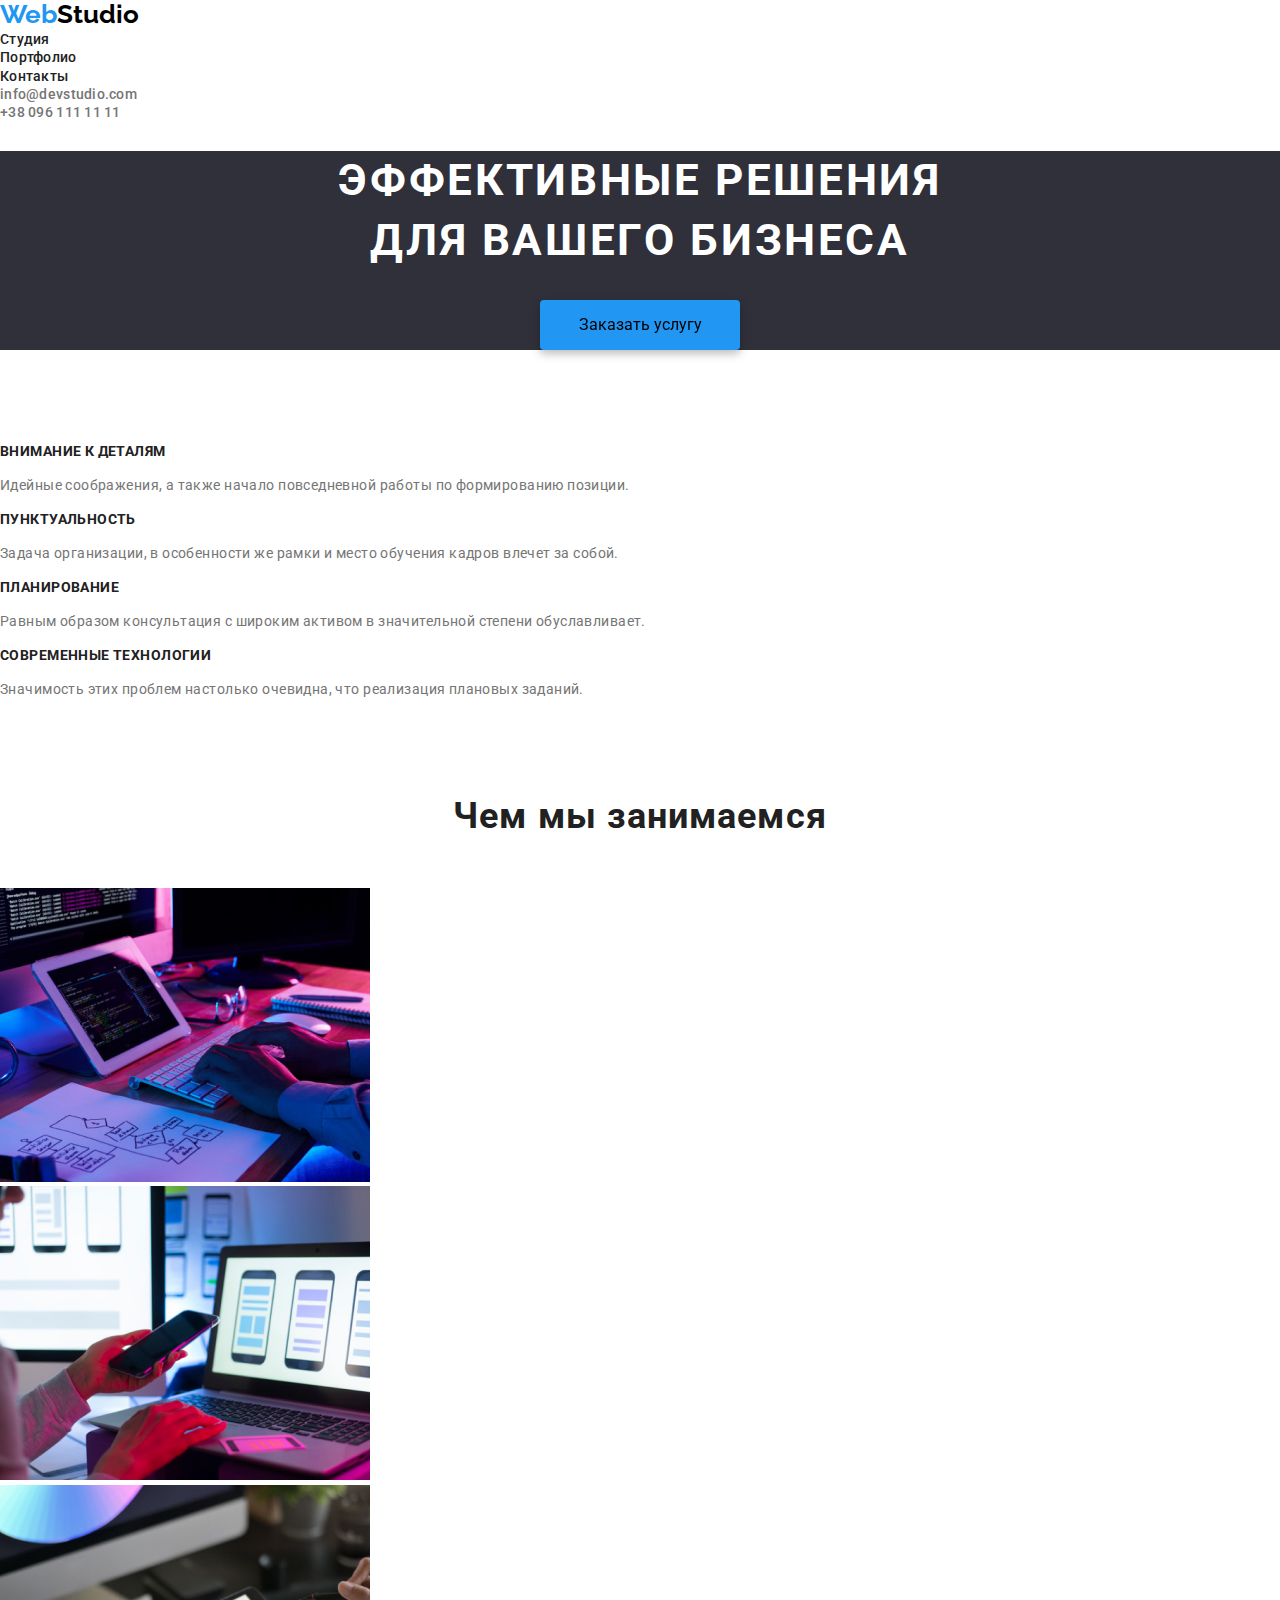
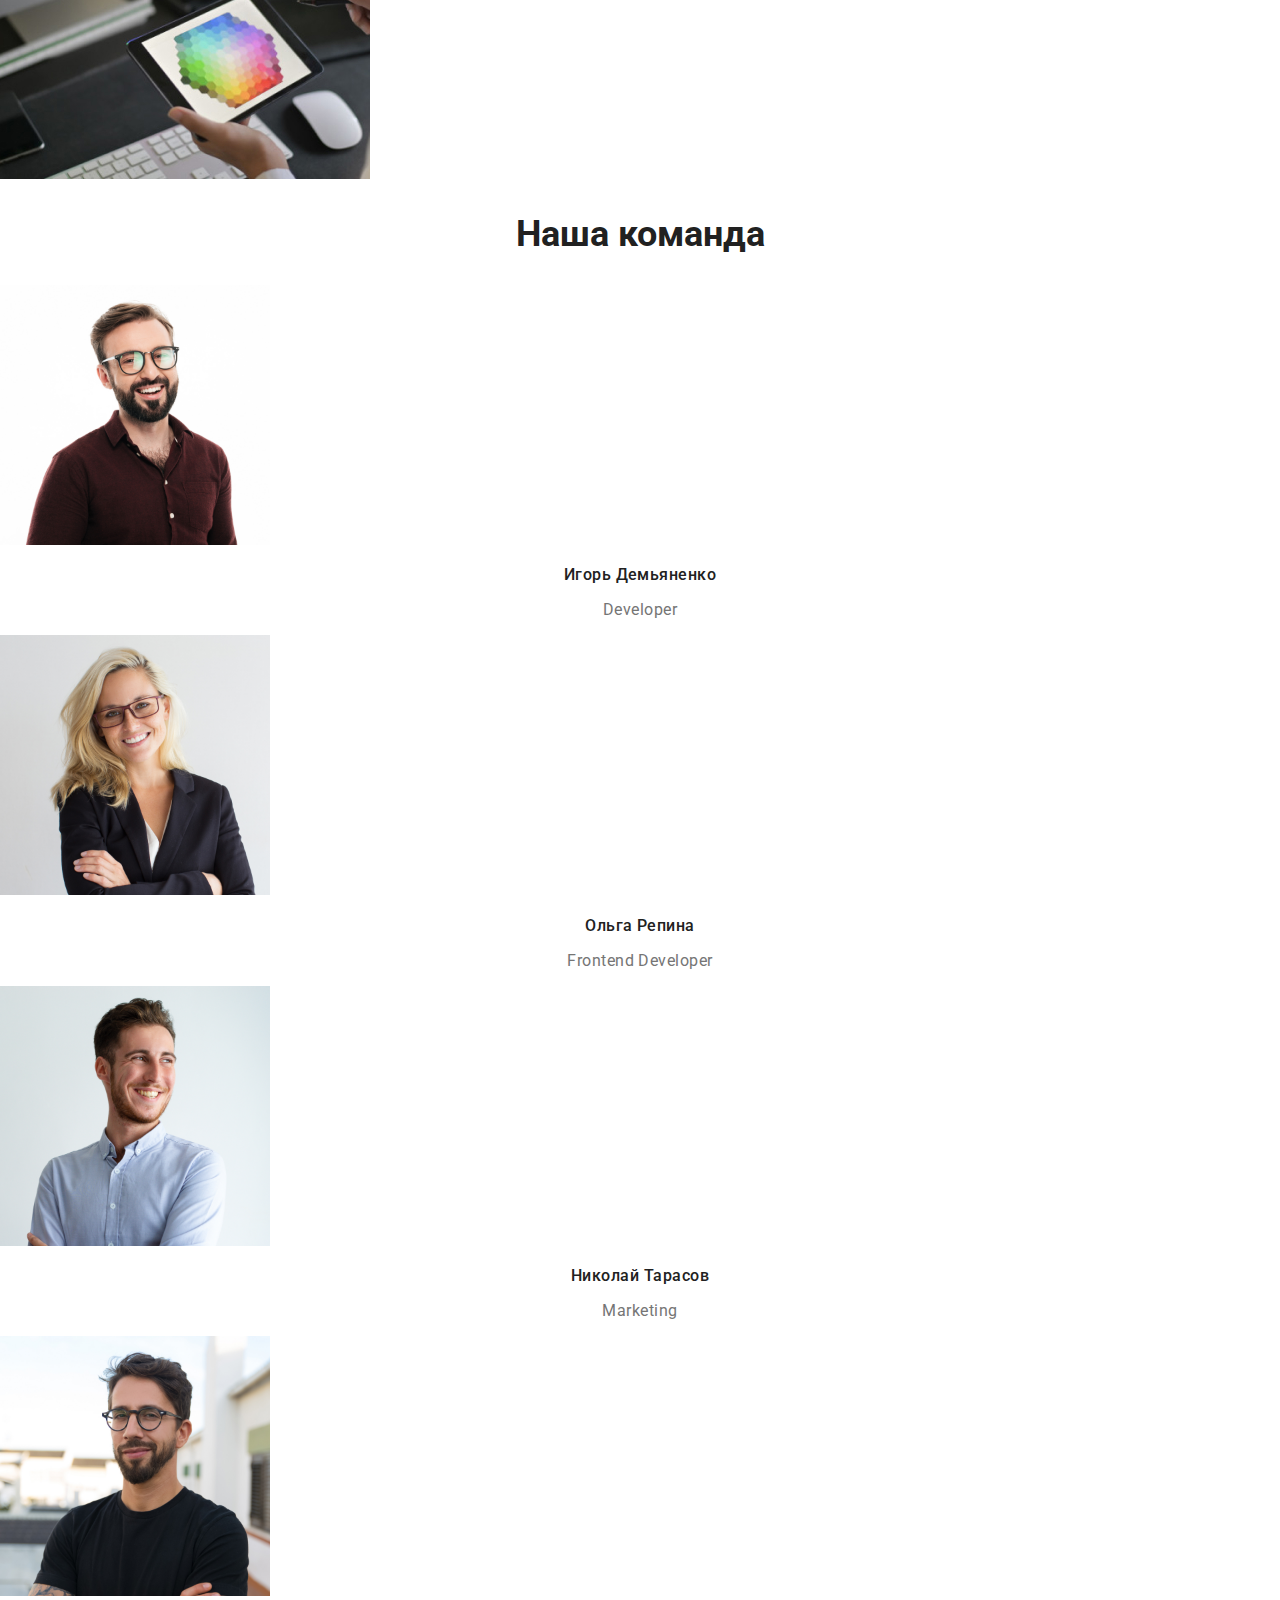
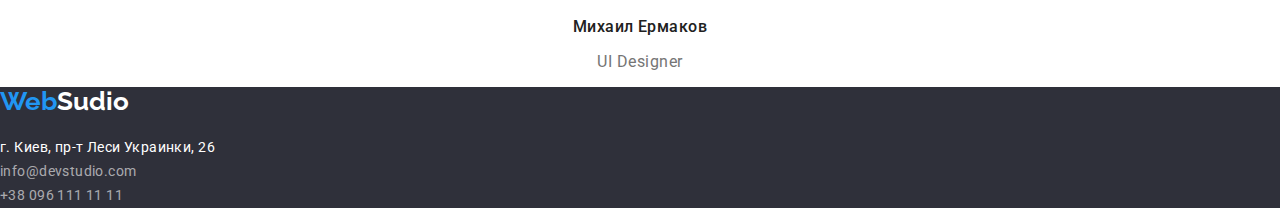
==== commit a232c65c: "logo style merged" ====
--- a/index.html
+++ b/index.html
@@ -56,7 +56,7 @@
       <section class="feachers">
         <!-- скрытый заголовок, Приимущества студии -->
 
-        <!-- <h2 class="hidden-title">Приимущества студии</h2> -->
+        <h2 class="visually-hidden">Приимущества студии</h2>
         <div class="container">
           <ul class="feachers-list list" lang="ru">
             <li class="items">
@@ -158,7 +158,7 @@
 
     <footer class="footer">
       <div class="container">
-        <a href="/" class="logo"><span class="accent">Web</span>Sudio</a>
+        <a href="/" class="logo-text"><span class="accent">Web</span>Sudio</a>
         <address>
           <ul class="list">
             <li>
--- a/css/styles.css
+++ b/css/styles.css
@@ -18,6 +18,9 @@
   margin: 0px;
   padding: 0px;
 }
+address {
+  font-style: normal;
+}
 
 .logo-text {
   font-family: "raleway", serif;
@@ -33,7 +36,6 @@
 .site-nav .link {
   color: var(--secondary-text-color);
   font-size: 14px;
-  text-decoration: none;
   font-weight: 500;
   line-height: 1.14px;
   letter-spacing: 0.02em;
@@ -47,7 +49,6 @@
   color: var(--primary-text-color);
   font-size: 14px;
   font-weight: 500;
-  text-decoration: none;
   line-height: 1.14px;
   letter-spacing: 0.02em;
 }
@@ -79,16 +80,14 @@
 }
 .hero-section .btn {
   min-width: 200px;
-  height: 50px;
+  min-height: 50px;
   background-color: var(--accent-color);
   border-color: var(--accent-color);
   border-radius: 4px;
-
-  font-size: 16px;
-  line-height: 1.88;
-  color: var(--secondary-accent-color);
-  font-weight: 700;
-  letter-spacing: 0.06px;
+  outline-style: none;
+  border-width: 2px;
+  border-color: transparent;
+  filter: drop-shadow(0px 4px 4px rgba(0, 0, 0, 0.25));
 }
 
 /* feachers */
@@ -149,7 +148,7 @@
 .description .title {
   color: var(--secondary-text-color);
   font-size: 36px;
-  font-weight: bold;
+  font-weight: 700;
   text-align: center;
   font-size: 36px;
   line-height: 1.16;
@@ -231,15 +230,8 @@
   background-color: #2f303a;
 }
 
-.footer .logo {
-  font-family: "raleway", serif;
+.footer .logo-text {
   color: var(--secondary-accent-color);
-  font-size: 26px;
-  font-weight: bold;
-  line-height: 1.19;
-  /* identical to box height */
-  letter-spacing: 0.03em;
-  text-decoration: none;
 
   display: inline-block;
   margin-bottom: 20px;
@@ -253,8 +245,6 @@
   line-height: 1.71em;
   color: var(--secondary-accent-color);
   letter-spacing: 0.03em;
-  font-style: normal;
-  text-decoration: none;
 }
 
 .email,
@@ -262,14 +252,27 @@
   color: rgb(255, 255, 255, 0.6);
   font-size: 14px;
   line-height: 1.71em;
-  text-decoration: none;
-  font-style: normal;
+
   letter-spacing: 0.03em;
 }
 
 /* portfolio page  */
 
 /* main  */
+
+.visually-hidden {
+  position: absolute;
+  width: 1px;
+  height: 1px;
+  margin: -1px;
+  border: 0;
+  padding: 0;
+
+  white-space: nowrap;
+  clip-path: inset(100%);
+  clip: rect(0 0 0 0);
+  overflow: hidden;
+}
 
 .filter {
   width: 500px;
@@ -286,14 +289,23 @@
   border-color: #f5f4fa;
   border-radius: 4px;
   padding: 3px 6px;
-
-  /* box-shadow: 0px 4px 4px 0px 0, 0, 0, 0, 25; */
+  outline: none;
+  border-width: 2px;
+  border-color: transparent;
+
+  /* box-shadow: 0px 2px 2px 0px 0, 0, 0, 0, 25; */
 }
 
 .filter .button:active {
   background-color: var(--accent-color);
   color: var(--secondary-accent-color);
   border-color: var(--accent-color);
+  border-width: 2px;
+  border-color: transparent;
+}
+.filter .button:hover,
+.filter .button:focus {
+  box-shadow: 0px 4px 4px 0px rgba(0, 0, 0, 25);
 }
 
 /* .work-list {
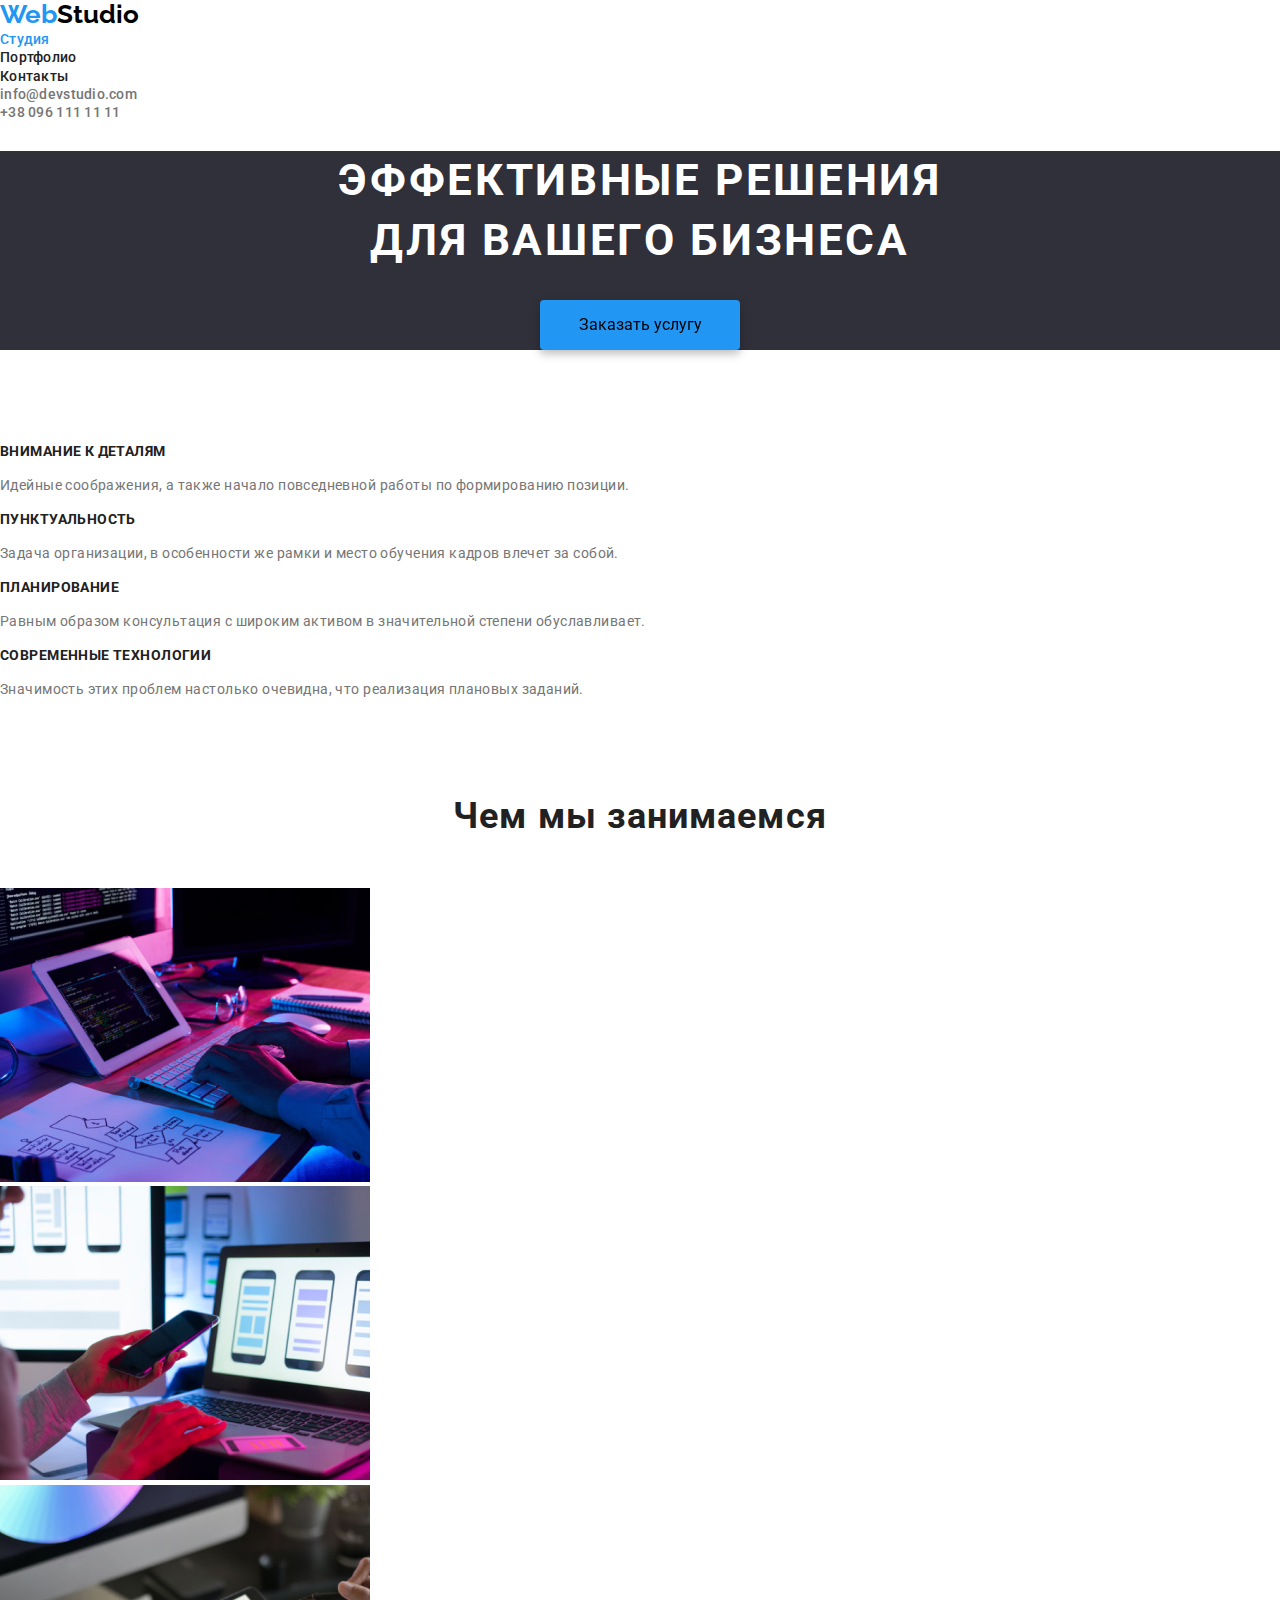
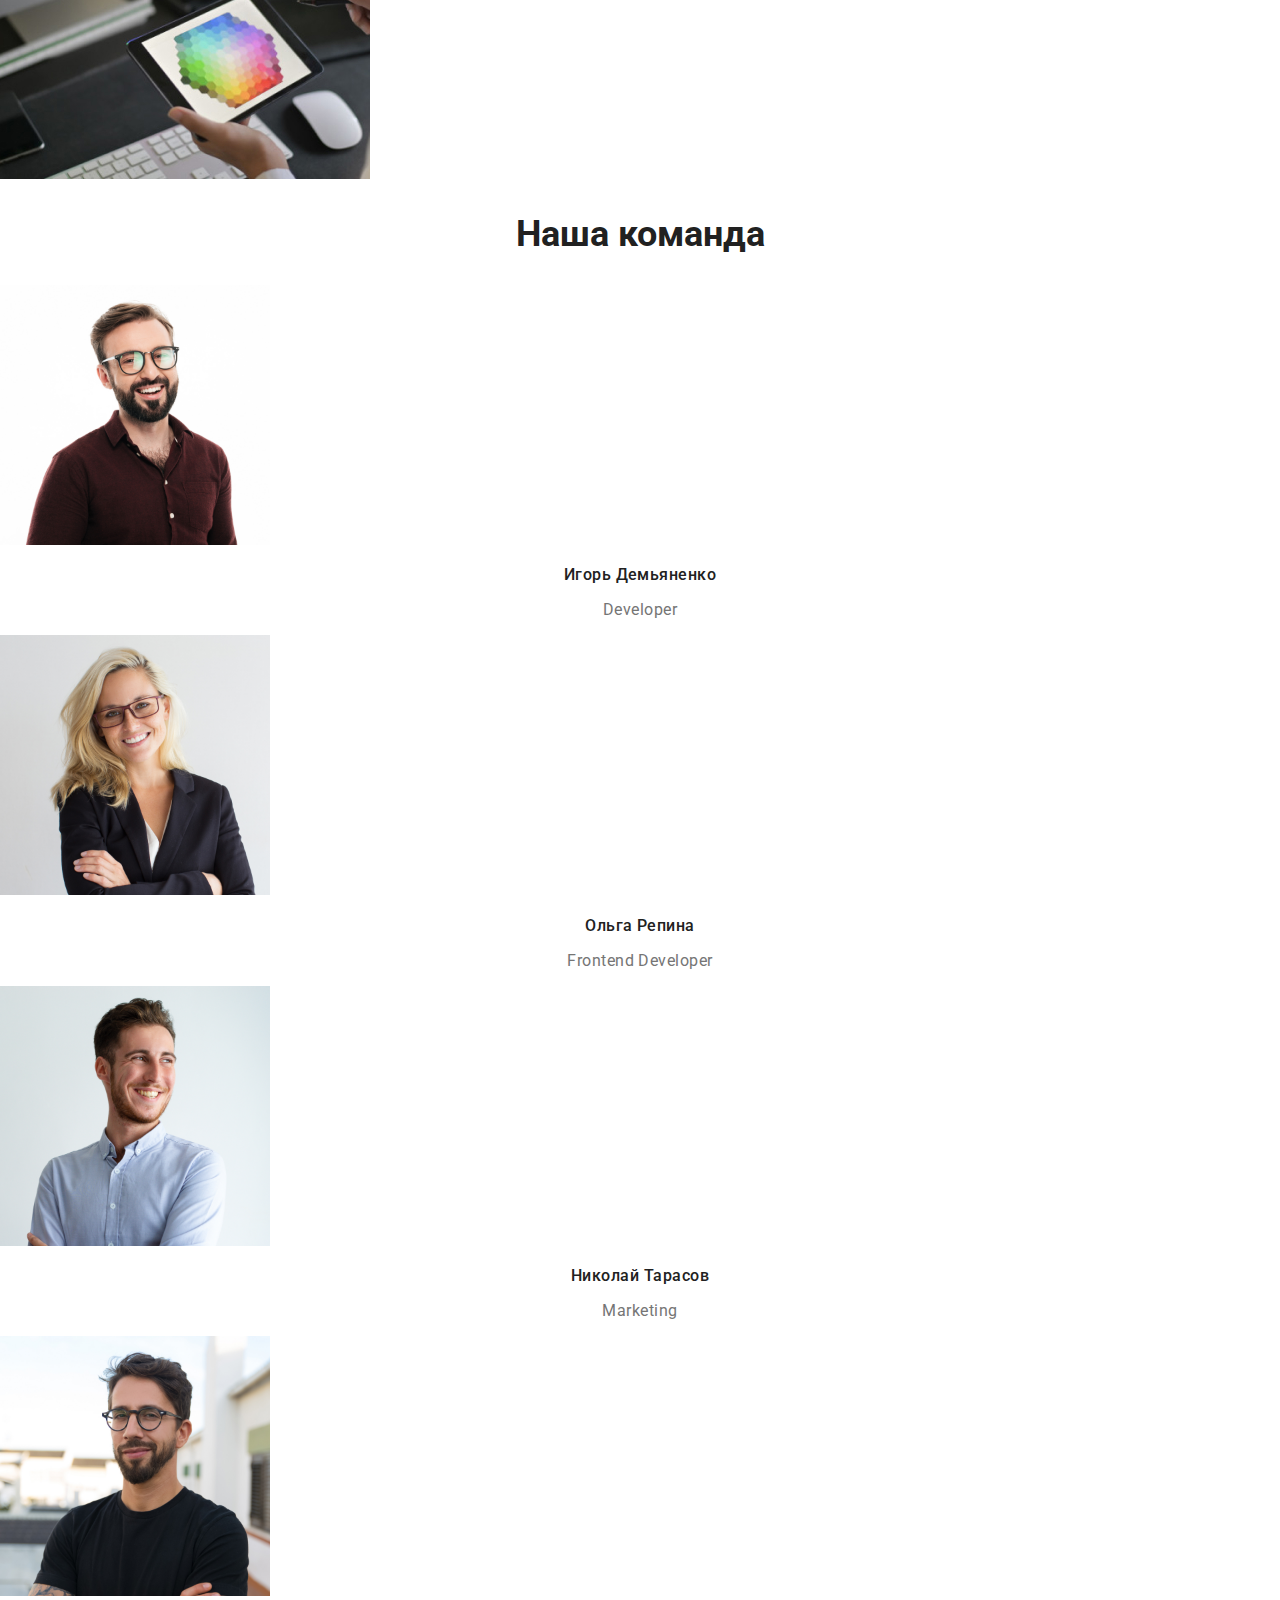
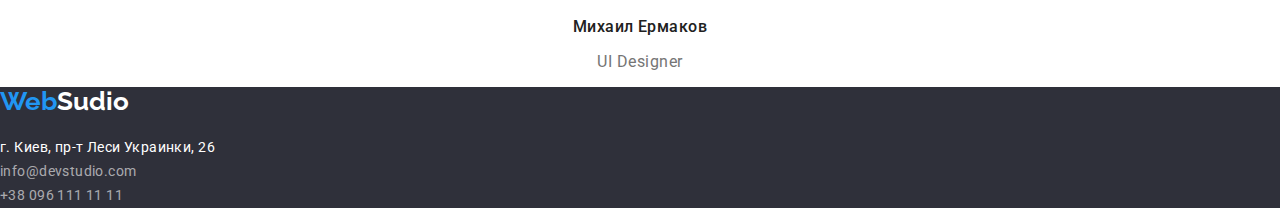
==== commit 41484af4: "classes renamed in html" ====
--- a/index.html
+++ b/index.html
@@ -24,21 +24,26 @@
             ><span class="logo-accent-color">Web</span>Studio</a
           >
           <ul class="site-nav list">
-            <li class="item"><a href="" class="link">Студия</a></li>
             <li class="item">
-              <a href="./portfolio.html" class="link">Портфолио</a>
+              <a href="" class="main-nav-link active-page-link">Студия</a>
             </li>
-            <li class="item"><a href="" class="link">Контакты</a></li>
+            <li class="item">
+              <a href="./portfolio.html" class="main-nav-link">Портфолио</a>
+            </li>
+            <li class="item"><a href="" class="main-nav-link">Контакты</a></li>
           </ul>
         </nav>
+
         <ul class="auth-nav list">
           <li class="item">
-            <a href="mailto:info@devstudio.co" class="link"
+            <a href="mailto:info@devstudio.co" class="auth-nav-link"
               >info@devstudio.com</a
             >
           </li>
           <li class="item">
-            <a href="tel:380961111111" class="link">+38 096 111 11 11</a>
+            <a href="tel:380961111111" class="auth-nav-link"
+              >+38 096 111 11 11</a
+            >
           </li>
         </ul>
       </div>
@@ -48,41 +53,41 @@
     <main>
       <section class="hero-section">
         <div class="container">
-          <h1 class="title">Эффективные решения для вашего бизнеса</h1>
-          <button type="button" class="btn">Заказать услугу</button>
+          <h1 class="hero-title">Эффективные решения для вашего бизнеса</h1>
+          <button type="button" class="hero-btn">Заказать услугу</button>
         </div>
       </section>
 
       <section class="feachers">
         <!-- скрытый заголовок, Приимущества студии -->
 
-        <h2 class="visually-hidden">Приимущества студии</h2>
+        <h2 class="visually-hidden-title">Приимущества студии</h2>
         <div class="container">
           <ul class="feachers-list list" lang="ru">
             <li class="items">
-              <h3 class="title">Внимание к деталям</h3>
-              <p class="feachers-text">
+              <h3 class="feachers-list-title">Внимание к деталям</h3>
+              <p class="feachers-list-text">
                 Идейные соображения, а также начало повседневной работы по
                 формированию позиции.
               </p>
             </li>
             <li class="items">
-              <h3 class="title">Пунктуальность</h3>
-              <p class="feachers-text">
+              <h3 class="feachers-list-title">Пунктуальность</h3>
+              <p class="feachers-list-text">
                 Задача организации, в особенности же рамки и место обучения
                 кадров влечет за собой.
               </p>
             </li>
             <li class="items">
-              <h3 class="title">Планирование</h3>
-              <p class="feachers-text">
+              <h3 class="feachers-list-title">Планирование</h3>
+              <p class="feachers-list-text">
                 Равным образом консультация с широким активом в значительной
                 степени обуславливает.
               </p>
             </li>
             <li class="items">
-              <h3 class="title">Современные технологии</h3>
-              <p class="feachers-text">
+              <h3 class="feachers-list-title">Современные технологии</h3>
+              <p class="feachers-list-text">
                 Значимость этих проблем настолько очевидна, что реализация
                 плановых заданий.
               </p>
@@ -95,7 +100,7 @@
 
       <section class="description">
         <div class="container work">
-          <h2 class="title">Чем мы занимаемся</h2>
+          <h2 class="description-title">Чем мы занимаемся</h2>
           <ul class="list">
             <li class="items">
               <img
@@ -130,24 +135,24 @@
           <ul class="list">
             <li class="items">
               <img src="./images/img1.jpg" alt="" width="270" />
-              <h3 class="team-name">Игорь Демьяненко</h3>
-              <p class="team-position">Developer</p>
+              <h3 class="card-name">Игорь Демьяненко</h3>
+              <p class="card-text">Developer</p>
             </li>
             <li class="items">
               <img src="./images/img2.jpg" alt="" width="270" />
-              <h3 class="team-name">Ольга Репина</h3>
-              <p class="team-position">Frontend Developer</p>
+              <h3 class="card-name">Ольга Репина</h3>
+              <p class="card-text">Frontend Developer</p>
             </li>
 
             <li class="items">
               <img src="./images/img3.jpg" alt="" width="270" />
-              <h3 class="team-name">Николай Тарасов</h3>
-              <p class="team-position">Marketing</p>
+              <h3 class="card-name">Николай Тарасов</h3>
+              <p class="card-text">Marketing</p>
             </li>
             <li class="items">
               <img src="./images/img4.jpg" alt="" width="270" />
-              <h3 class="team-name">Михаил Ермаков</h3>
-              <p class="team-position">UI Designer</p>
+              <h3 class="card-name">Михаил Ермаков</h3>
+              <p class="card-text">UI Designer</p>
             </li>
           </ul>
         </div>
--- a/css/styles.css
+++ b/css/styles.css
@@ -3,8 +3,9 @@
   --secondary-text-color: #212121;
   --accent-color: #2196f3;
   --secondary-accent-color: #ffffff;
-}
-
+  --grey-bgc: #2f303a;
+}
+/* =======COMPONENTS======== */
 body {
   font-family: "Roboto", sans-serif;
   color: var(--secondary-text-color);
@@ -28,44 +29,50 @@
   font-size: 26px;
   font-weight: bold;
 }
+.site-nav .active-page-link {
+  color: var(--accent-color);
+}
+/* =======END COMPONENTS======== */
+
+/* =========== HEADER=========== */
 
 .logo-accent-color {
   color: var(--accent-color);
 }
 
-.site-nav .link {
+.main-nav-link {
   color: var(--secondary-text-color);
   font-size: 14px;
   font-weight: 500;
   line-height: 1.14px;
   letter-spacing: 0.02em;
 }
-.site-nav .link:hover,
-.auth-nav .link:focus {
-  color: var(--accent-color);
-}
-
-.auth-nav .link {
+.main-nav-link:hover,
+.main-nav-link:focus {
+  color: var(--accent-color);
+}
+
+.auth-nav-link {
   color: var(--primary-text-color);
   font-size: 14px;
   font-weight: 500;
   line-height: 1.14px;
   letter-spacing: 0.02em;
 }
-.auth-nav .link:hover,
-.auth-nav .link:focus {
+.auth-nav-link:hover,
+.auth-nav-link:focus {
   color: var(--accent-color);
 }
 
 /* HERO */
 
 .hero-section {
-  background-color: #2f303a;
-  margin-bottom: 94px;
-  text-align: center;
-}
-
-.hero-section .title {
+  background-color: var(--grey-bgc);
+  margin-bottom: 94px;
+  text-align: center;
+}
+
+.hero-title {
   color: #ffffff;
   font-size: 44px;
   font-weight: 700;
@@ -78,7 +85,7 @@
   margin-left: auto;
   margin-right: auto;
 }
-.hero-section .btn {
+.hero-btn {
   min-width: 200px;
   min-height: 50px;
   background-color: var(--accent-color);
@@ -90,12 +97,25 @@
   filter: drop-shadow(0px 4px 4px rgba(0, 0, 0, 0.25));
 }
 
-/* feachers */
+/* ============= feachers =============*/
 .feachers > .container {
   margin-bottom: 94px;
 }
-
-/* .container .feachers-list {
+.visually-hidden-title {
+  position: absolute;
+  width: 1px;
+  height: 1px;
+  margin: -1px;
+  border: 0;
+  padding: 0;
+
+  white-space: nowrap;
+  clip-path: inset(100%);
+  clip: rect(0 0 0 0);
+  overflow: hidden;
+}
+
+/* .feachers-list {
   display: flex;
   justify-content: center;
   list-style: none;
@@ -115,10 +135,10 @@
   margin-left: 30px;
 } */
 
-.feachers-list .title {
-  color: var(--secondary-text-color);
-  font-size: 14px;
-  font-weight: bold;
+.feachers-list-title {
+  color: var(--secondary-text-color);
+  font-size: 14px;
+  font-weight: 700;
   text-transform: uppercase;
   line-height: 1.14;
   letter-spacing: 0.03em;
@@ -126,7 +146,7 @@
   margin-top: 0px;
   margin-bottom: 10px;
 }
-.feachers-text {
+.feachers-list-text {
   color: var(--primary-text-color);
   font-size: 14px;
   letter-spacing: 0.03em;
@@ -136,8 +156,9 @@
   margin-top: 0px;
   margin-bottom: 0px; */
 }
-
-/* чем мы занимаемся */
+/* ============= end feachers =============*/
+
+/*============= чем мы занимаемся ==========*/
 
 /* .container.work {
   margin-top: 0px;
@@ -145,7 +166,7 @@
   justify-content: center;
 } */
 
-.description .title {
+.description-title {
   color: var(--secondary-text-color);
   font-size: 36px;
   font-weight: 700;
@@ -201,22 +222,19 @@
   /* margin-top: 0px;
   margin-bottom: 50px; */
 }
-.team-name {
+.card-name {
   color: var(--secondary-text-color);
   font-size: 16px;
   font-weight: 500;
   text-align: center;
   line-height: 1.19;
-  /* identical to box height */
-
-  letter-spacing: 0.03em;
-}
-.team-position {
+  letter-spacing: 0.03em;
+}
+.card-text {
   color: var(--primary-text-color);
   font-size: 16px;
   text-align: center;
   line-height: 1.19;
-  /* identical to box height */
   letter-spacing: 0.03em;
 }
 
@@ -227,7 +245,7 @@
 } */
 
 .footer {
-  background-color: #2f303a;
+  background-color: var(--grey-bgc);
 }
 
 .footer .logo-text {
@@ -260,32 +278,24 @@
 
 /* main  */
 
-.visually-hidden {
-  position: absolute;
-  width: 1px;
-  height: 1px;
-  margin: -1px;
-  border: 0;
-  padding: 0;
-
-  white-space: nowrap;
-  clip-path: inset(100%);
-  clip: rect(0 0 0 0);
-  overflow: hidden;
-}
-
 .filter {
   width: 500px;
   margin: 94px auto 0px;
   text-align: center;
 }
-.filter .list {
+.filter-list {
   display: flex;
   justify-content: space-between;
-}
-.filter .button {
-  color: var(--secondary-text-color);
+  list-style: none;
+}
+.filter-button {
+  color: var(--secondary-text-color);
+  font-size: 16px;
+  font-weight: 500;
+  line-height: 1.63em;
+  letter-spacing: 0.03em;
   background-color: #f5f4fa;
+
   border-color: #f5f4fa;
   border-radius: 4px;
   padding: 3px 6px;
@@ -296,15 +306,15 @@
   /* box-shadow: 0px 2px 2px 0px 0, 0, 0, 0, 25; */
 }
 
-.filter .button:active {
+.filter-button:active {
   background-color: var(--accent-color);
   color: var(--secondary-accent-color);
   border-color: var(--accent-color);
   border-width: 2px;
   border-color: transparent;
 }
-.filter .button:hover,
-.filter .button:focus {
+.filter-button:hover,
+.filter-button:focus {
   box-shadow: 0px 4px 4px 0px rgba(0, 0, 0, 25);
 }
 
@@ -333,18 +343,12 @@
   padding: 20px 25px;
 } */
 
-.card-name {
-  color: #212121;
-  font-size: 16px;
-  font-weight: 700;
+.service-card-name {
   text-align: left;
   line-height: 2;
   letter-spacing: 0.06em;
 }
-.card-text {
-  color: var(--primary-text-color);
-  font-size: 16px;
+.service-card-text {
   text-align: left;
   line-height: 1.88;
-  letter-spacing: 0.03em;
-}
+}
